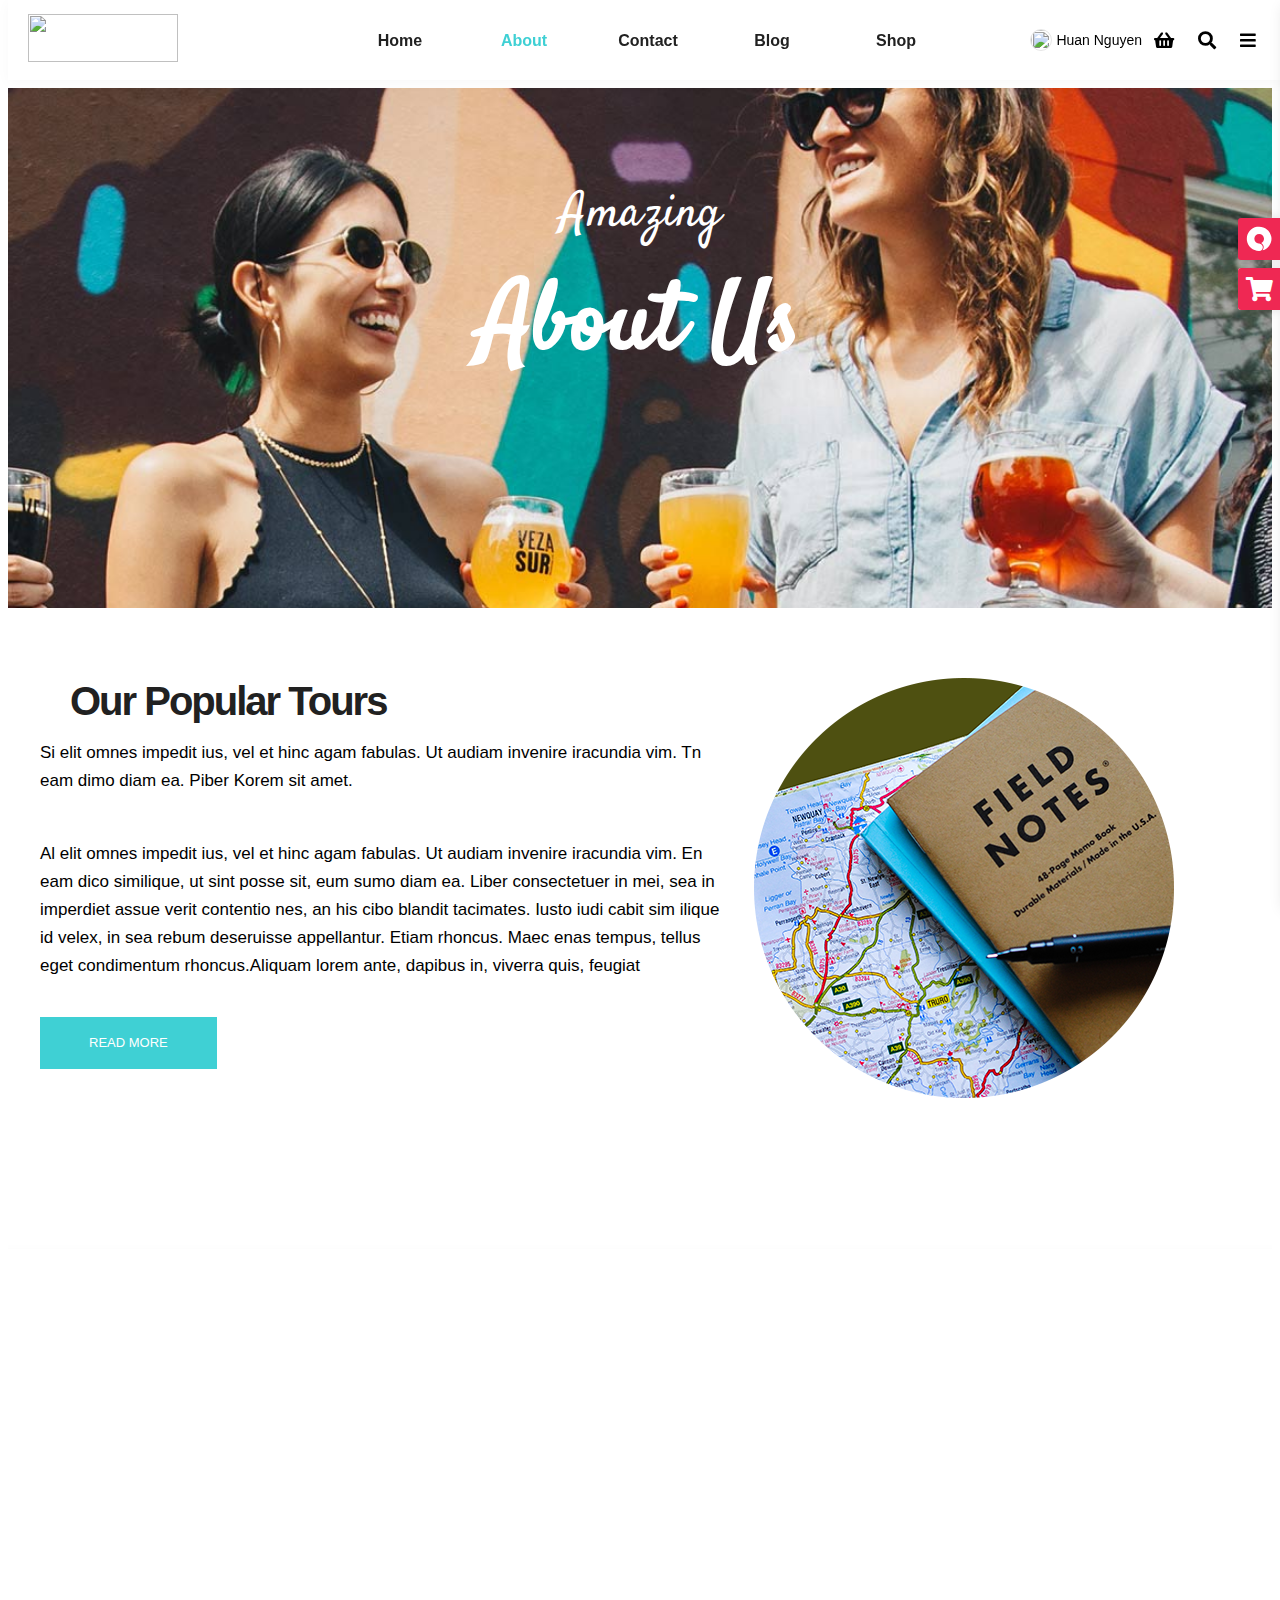
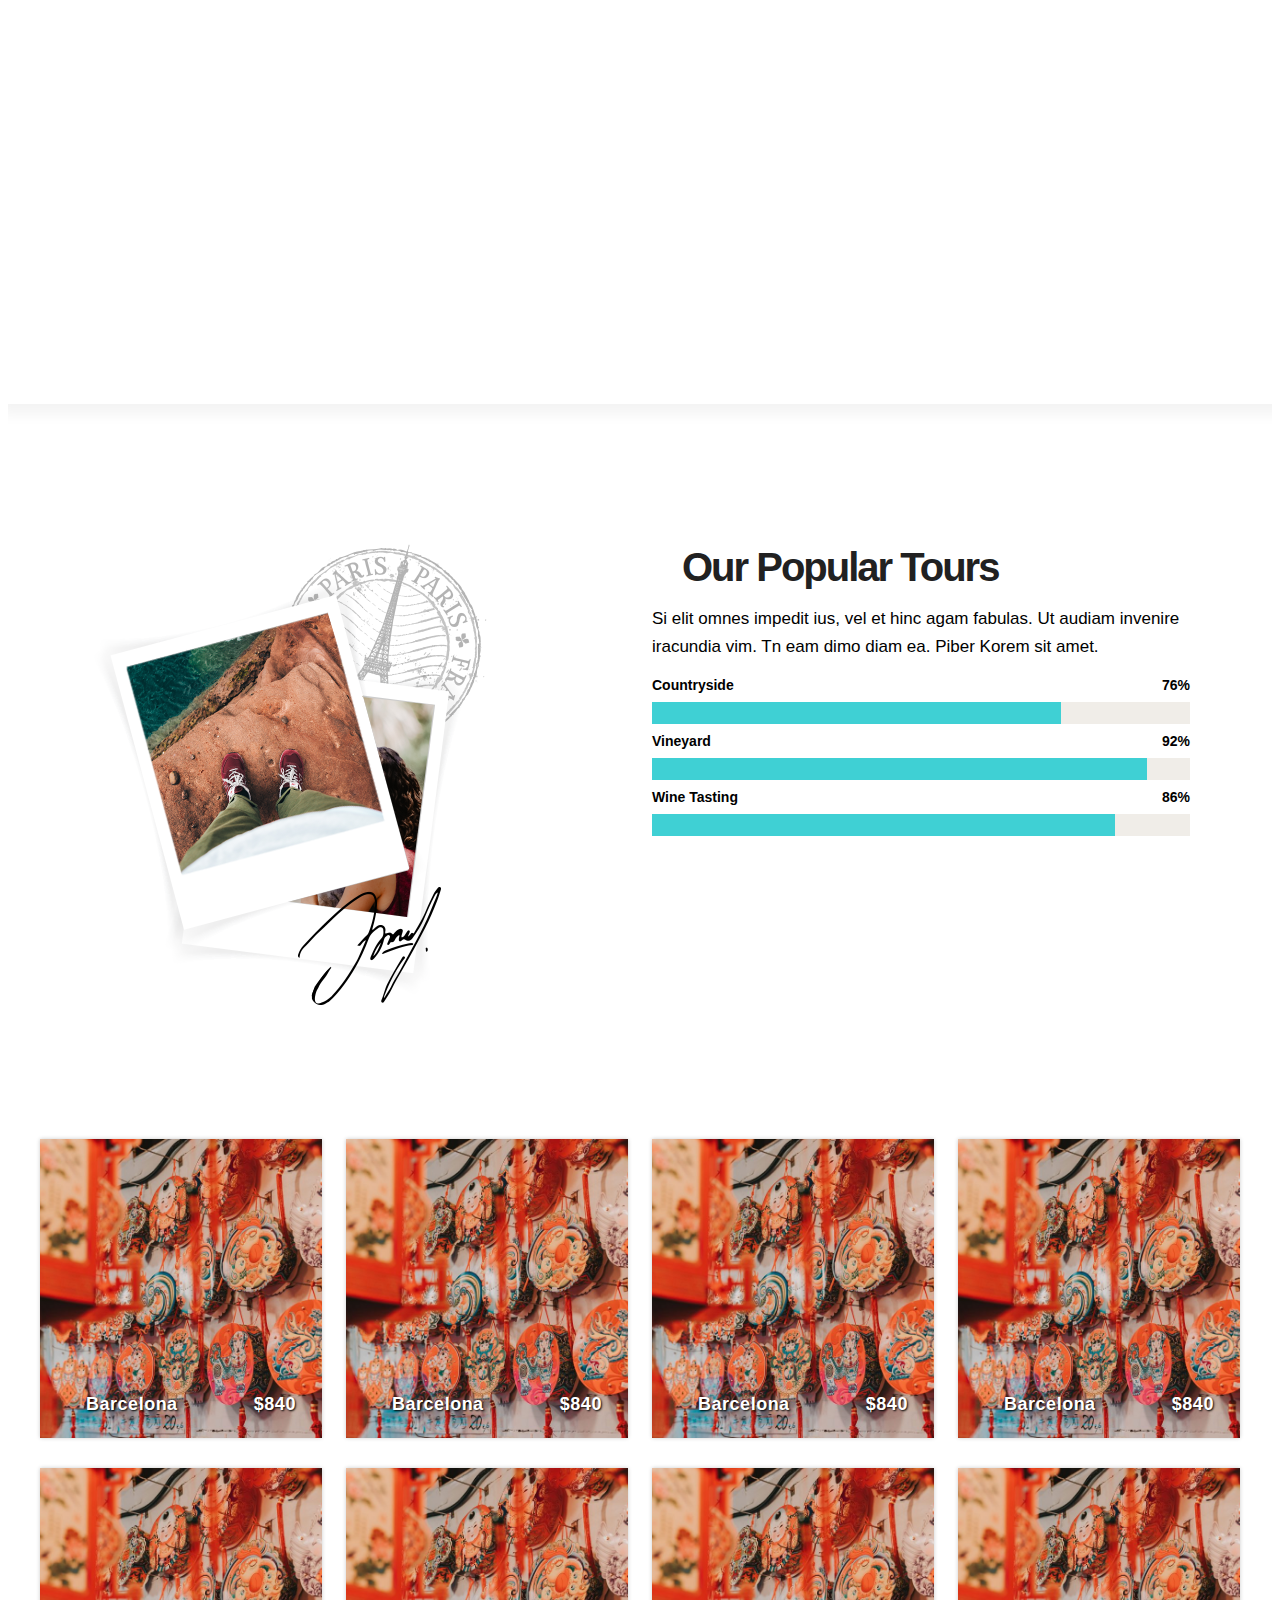
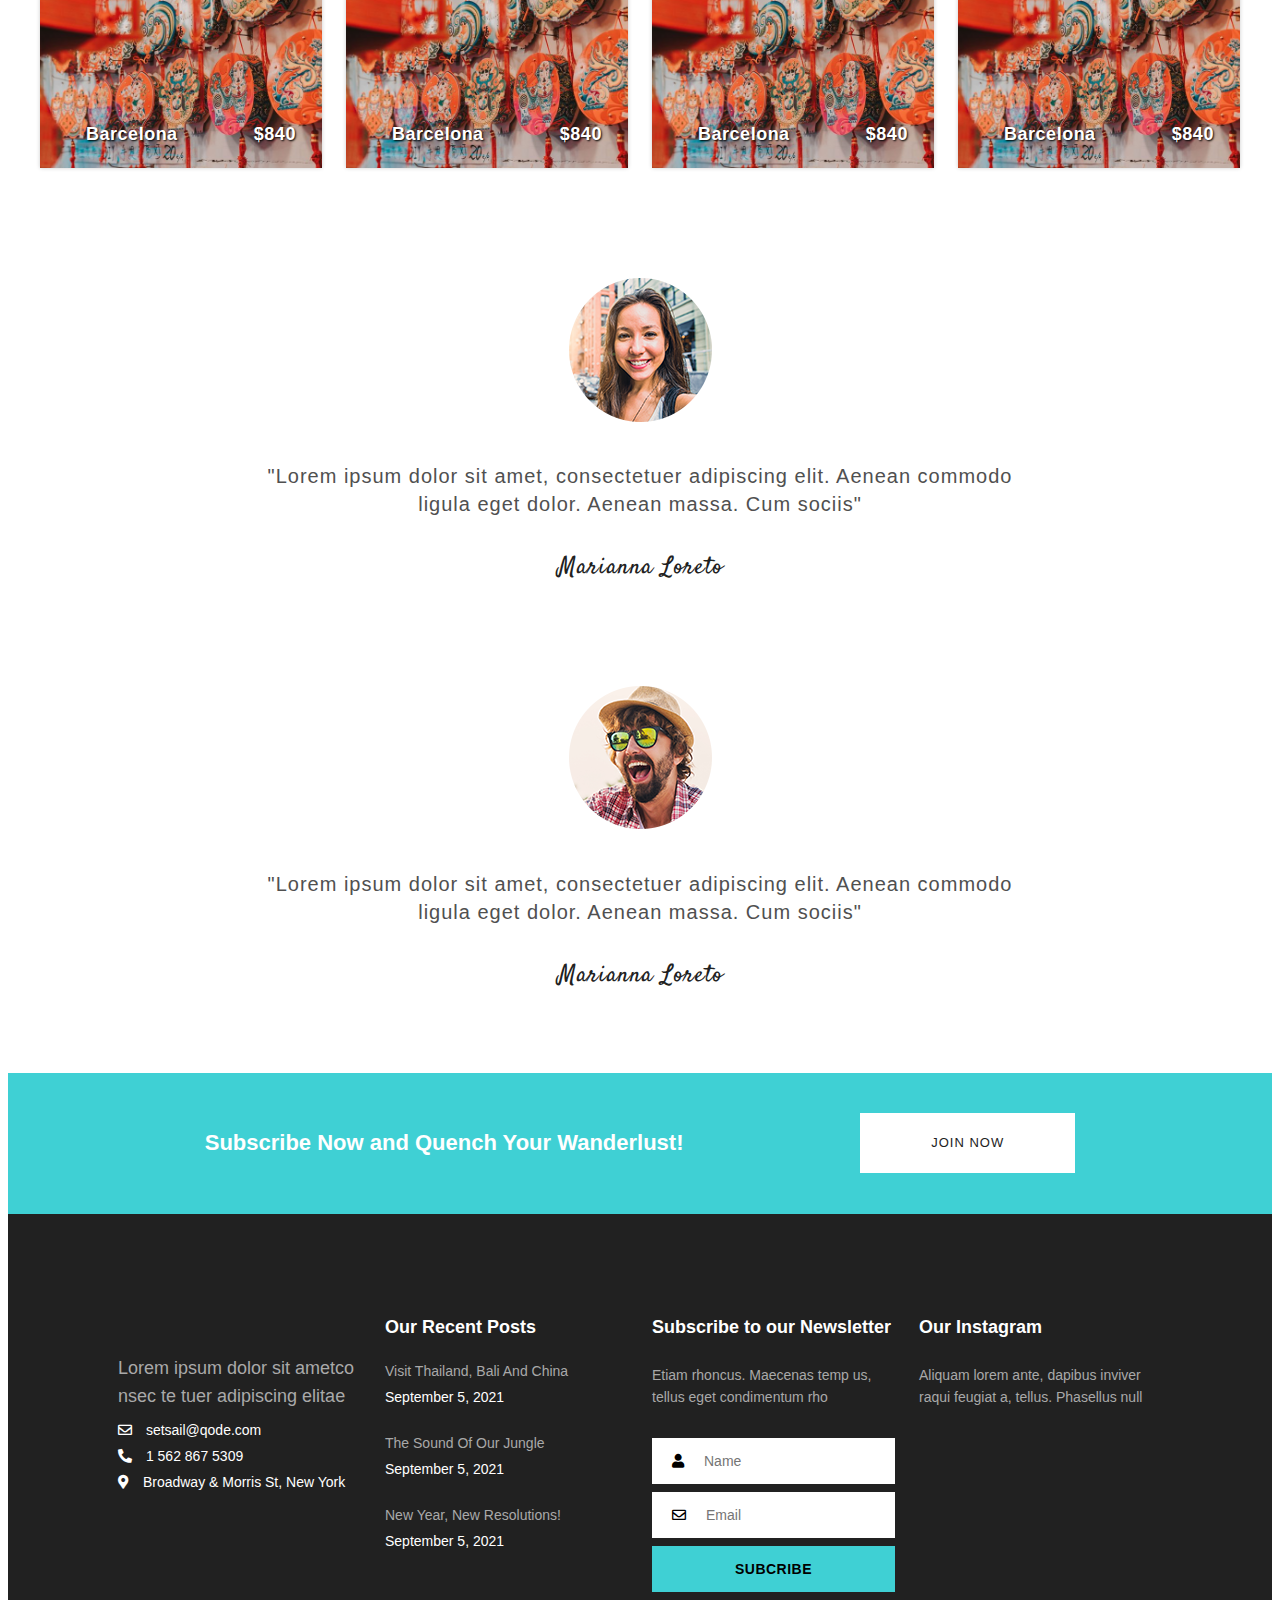
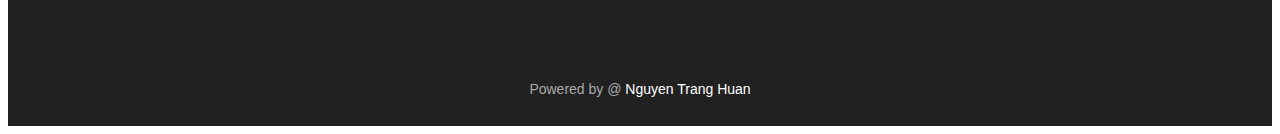
==== about.html @ 26be3aba "winter holiday" ====
<!DOCTYPE html>
<html lang="en">

<head>
    <meta charset="UTF-8">
    <meta http-equiv="X-UA-Compatible" content="IE=edge">
    <!-- <meta name="viewport" content="width=device-width, initial-scale=1.0"> -->
    <link rel="stylesheet" href="https://cdnjs.cloudflare.com/ajax/libs/normalize/8.0.1/normalize.min.css">
    <link rel="stylesheet" href="./assets/css/base.css">
    <link rel="stylesheet" href="./assets/css/main.css">
    <link rel="stylesheet" href="./assets/css/grid.css">
    <link rel="stylesheet" href="./assets/css/about.css">
    <link rel="stylesheet" href="./assets/css/responsive.css">
    <link rel="stylesheet" href="./assets/font/fontawesome-free-5.15.4-web/css/all.min.css">
    <link href="https://fonts.googleapis.com/css2?family=Roboto:wght@300;400;500;700&display=swap" rel="stylesheet">
    <link href="https://fonts.googleapis.com/css2?family=Satisfy&display=swap" rel="stylesheet">
    <link rel="stylesheet" type="text/css" href="//cdn.jsdelivr.net/npm/slick-carousel@1.8.1/slick/slick.css" />
    <meta name="viewport" content="width=device-width,initial-scale=1.0">
    <title>Winter Holidays</title>

</head>

<body>
    <div class="wraper">
        <div class="header">
            <div class="mobile-header-menu hide-on-PC js-mobile-btn">
                <i class="mobile-header-menu-icon fas fa-bars "></i>
            </div>
            <div class="mobile-menu-overlay"></div>
            <div class="header__logo">
                <img src="https://setsail.qodeinteractive.com/wp-content/uploads/2018/09/logo.png" alt=""
                    class="header__logo-img hide-on-mobile-tablet">
                <img src="https://setsail.qodeinteractive.com/wp-content/uploads/2018/09/logo-mobile-img.png" alt=""
                    class="hide-on-PC mobile-header__logo-img">
            </div>
            <div class="header__navbar js-mobile-menu ">
                <ul class="header__navbar-list">
                    <li class="header__navbar-item">
                        <a href="index.html" class="header__navbar-link">
                            <span class="header__navbar-text">Home</span>

                            <span class="hide-on-PC">
                                <i class="nav-mobile-icon  fas fa-angle-right"></i>
                            </span>

                        </a>

                    </li>
                    <li class="header__navbar-item">
                        <a href="about.html" class="header__navbar-link">
                            <span class="header__navbar-text active">About</span>

                            <span class="hide-on-PC">
                                <i class="nav-mobile-icon  fas fa-angle-right"></i>
                            </span>

                        </a>
                    </li>

                    <li class="header__navbar-item">
                        <a href="contact.html" class="header__navbar-link">
                            <span class="header__navbar-text">Contact</span>

                            <span class="hide-on-PC">
                                <i class="nav-mobile-icon  fas fa-angle-right"></i>
                            </span>
                        </a>

                    </li>

                    <li class="header__navbar-item">
                        <a href="blog.html" class="header__navbar-link">
                            <span class="header__navbar-text">Blog</span>

                            <span class="hide-on-PC">
                                <i class="nav-mobile-icon  fas fa-angle-right"></i>
                            </span> </a>

                        <div class="subnav">
                            <ul class="subnav__list">
                                <li class="subnav__item">
                                    <a href="" class="subnav__item-link">
                                        <span class="subnav__item-text">Blog Masonry</span>
                                    </a>
                                </li>
                                <li class="subnav__item">
                                    <a href="" class="subnav__item-link">
                                        <span class="subnav__item-text">Blog Standard</span>
                                    </a>
                                </li>
                                <li class="subnav__item">
                                    <a href="" class="subnav__item-link">
                                        <span class="subnav__item-text">Post Types</span>
                                    </a>
                                </li>
                            </ul>
                        </div>
                    </li>
                    <li class="header__navbar-item">
                        <a href="product.html" class="header__navbar-link">
                            <span class="header__navbar-text">Shop</span>

                            <span class="hide-on-PC">
                                <i class="nav-mobile-icon  fas fa-angle-right"></i>
                            </span> </a>

                        <div class="subnav">
                            <ul class="subnav__list">
                                <li class="subnav__item">
                                    <a href="product.html" class="subnav__item-link">
                                        <span class="subnav__item-text">Product List</span>
                                    </a>
                                </li>
                                <li class="subnav__item">
                                    <a href="" class="subnav__item-link">
                                        <span class="subnav__item-text">Product Single</span>
                                    </a>
                                </li>
                                <li class="subnav__item">
                                    <a href="" class="subnav__item-link">
                                        <span class="subnav__item-text">Shop Layout</span>
                                    </a>
                                </li>
                                <li class="subnav__item">
                                    <a href="" class="subnav__item-link">
                                        <span class="subnav__item-text">Shop Page</span>
                                    </a>
                                </li>
                            </ul>
                        </div>

                    </li>
                </ul>
            </div>
            <div class="header__search hide-on-mobile-tablet">
                <div class="header__search-container">
                    <div class="navbar-list__item navbar__user">
                        <img src="https://yt3.ggpht.com/yti/APfAmoHhbOG5vp6H7urtDmLtQtSZJGLvnCdxXIbcCg=s88-c-k-c0x00ffffff-no-rj-mo"
                            alt="" class="navbar__user-img">
                        <span class="navbar__user-name">Huan Nguyen</span>

                        <ul class="navbar__user-menu">
                            <li class="navbar__user-menu-item">
                                <a href="">Tài khoản của tôi</a>
                            </li>
                            <li class="navbar__user-menu-item">
                                <a href="">Địa chỉ của tôi</a>
                            </li>
                            <li class="navbar__user-menu-item">
                                <a href="">Đơn mua</a>
                            </li>
                            <li class="navbar__user-menu-item navbar__user-menu-item--separate">
                                <a href="login.html">Đăng xuất</a>
                            </li>
                        </ul>
                    </div>

                    <div class="header__search-item">
                        <i class="header__search-icon fas fa-shopping-basket"></i>

                        <div class="header__cart">
                            <p class="header__cart-text">No products in the cart.</p>
                        </div>
                    </div>

                    <div class="header__search-item">
                        <i class="header__search-icon fas fa-search"></i>
                    </div>

                    <div class="header__search-item">
                        <i class="header__search-icon fas fa-bars  js-bar"></i>
                    </div>

                    <div class="menu-overlay"> </div>
                    <div class="menu-modal">
                        <span class="menu-modal-close">
                            <i class="menu-modal-close-icon fas fa-times js-close"></i>
                        </span>
                        <div class="menu-modal-container">
                            <div class="menu-modal-in4">

                                <img src="https://setsail.qodeinteractive.com/wp-content/uploads/2018/09/logo-sidearea.png"
                                    alt="" class="menu-modal-img">
                                <img src="https://setsail.qodeinteractive.com/wp-content/uploads/2018/09/sidearea-img-2.png"
                                    alt="" class="menu-modal-img">
                                <img src="https://setsail.qodeinteractive.com/wp-content/uploads/2018/09/sidearea-img.jpg"
                                    alt="" class="menu-modal-img menu-modal-img-shadow ">

                            </div>
                            <p class="menu-modal-text">Lorem ipsum dolor sit amet, consectetuer adipis cing elit. Aenean
                                commodo ligula eget dolor. Aenean massa. Cum sociis theme natoque
                            </p>
                            <p class="menu-modal-header">Follow Me</p>
                            <div class="menu-modal-social">

                                <a href="" class="menu-modal-link">
                                    <i class="menu-modal-icon fab fa-facebook-f"></i>
                                </a>
                                <a href="" class="menu-modal-link">
                                    <i class="menu-modal-icon fab fa-instagram"></i>
                                </a>
                                <a href="" class="menu-modal-link">
                                    <i class="menu-modal-icon fab fab fa-pinterest-p"></i>
                                </a>
                                <a href="" class="menu-modal-link">
                                    <i class="menu-modal-icon fab fa-twitter"></i>
                                </a>
                            </div>
                        </div>
                    </div>
                </div>
            </div>


            <div class="mobile-header-menu hide-on-PC">
                <i class="mobile-header-menu-icon far fa-user-circle"></i>
            </div>
        </div>

        <div class="body">
            <div class="grid">
                <!-- MAIN SLIDE -->
                <div class="slider">
                    <div class="row">
                        <div class=" col l-12 m-12 c-12 ">
                            <div style="background-image: url('./assets/images/about/about-us-title-img-1.jpg');"
                                class="slide-image">
                                <div class="main-text">
                                    Amazing <br />
                                    <h1>About Us</h1>
                                </div>
                            </div>
                        </div>
                    </div>
                </div>

                <div class="introduce p-t-50">
                    <div class="grid wide">
                        <div class="row">
                            <div class="col l-7 m-12 c-12">
                                <div class="about-left-content">
                                    <h2>Our Popular Tours</h2>
                                    <p>Si elit omnes impedit ius, vel et hinc agam fabulas. Ut audiam invenire iracundia
                                        vim. Tn eam dimo diam ea. Piber Korem sit amet.</p>
                                    <div style="height: 13px;"></div>
                                    <p>Al elit omnes impedit ius, vel et hinc agam fabulas. Ut audiam invenire iracundia
                                        vim. En eam dico similique, ut sint posse sit, eum sumo diam ea. Liber
                                        consectetuer in mei, sea in imperdiet assue verit contentio nes, an his cibo
                                        blandit tacimates. Iusto iudi cabit sim ilique id velex, in sea rebum deseruisse
                                        appellantur. Etiam rhoncus. Maec enas tempus, tellus eget condimentum
                                        rhoncus.Aliquam lorem ante, dapibus in, viverra quis, feugiat
                                    </p>
                                    <a href="#" class="about-left-content-link">
                                        Read more
                                    </a>
                                </div>
                            </div>
                            <div class="col l-5 m-12 c-12">
                                <div class="about-image-wrap">
                                    <img src="./assets/images/about/about-us-img-1.png" alt="" class="about-image">
                                </div>
                            </div>
                        </div>
                    </div>
                </div>

                <div class="sport m-t-20">
                    <div class="content__section">
                        <div class="grid">
                            <div class="row">
                                <div class="content__sport l-12 m-12 c-12">
                                    <div class="video-container"><iframe width="560" height="315"
                                            src="https://www.youtube.com/embed/z9Ul9ccDOqE" frameborder="0"
                                            allowfullscreen></iframe> </iframe>
                                    </div>
                                </div>
                            </div>

                        </div>
                    </div>
                </div>

                <div class="introduce p-t-50">
                    <div class="grid wide">
                        <div class="row p-x-50">
                            <div class="col l-6 m-12 c-12">
                                <img src="./assets/images/about/about-us-img-2.png" alt="" class="about-image">
                            </div>
                            <div class="col l-6 m-12 c-12">
                                <div class="about-left-content">
                                    <h2>Our Popular Tours</h2>
                                    <p>Si elit omnes impedit ius, vel et hinc agam fabulas. Ut audiam invenire iracundia
                                        vim. Tn eam dimo diam ea. Piber Korem sit amet.</p>
                                    <div class="progress-bar">
                                        <h6>
                                            <span>Countryside</span>
                                            <span>76%</span>
                                        </h6>
                                        <div class="content-holder">
                                            <div class="datapercent" style="width: 76%;"></div>
                                        </div>
                                    </div>
                                    <div class="progress-bar">
                                        <h6>
                                            <span>Vineyard</span>
                                            <span>92%</span>
                                        </h6>
                                        <div class="content-holder">
                                            <div class="datapercent" style="width: 92%;"></div>
                                        </div>
                                    </div>
                                    <div class="progress-bar">
                                        <h6>
                                            <span>Wine Tasting</span>
                                            <span>86%</span>
                                        </h6>
                                        <div class="content-holder">
                                            <div class="datapercent" style="width: 86%;"></div>
                                        </div>
                                    </div>
                                </div>
                            </div>

                        </div>
                    </div>
                </div>

                <div class="holiday ">
                    <div class="content__section">
                        <div class="grid wide">
                            <div class="row xl-gutter">
                                <div class="col l-3 m-6 c-12">
                                    <a href="#" class="tour-item">
                                        <div class="tour-image">
                                            <div class="tour-content">
                                                <h4>Barcelona</h4>
                                                <span>$840</span>
                                            </div>
                                        </div>
                                    </a>
                                </div>
                                <div class="col l-3 m-6 c-12">
                                    <a href="#" class="tour-item">
                                        <div class="tour-image">
                                            <div class="tour-content">
                                                <h4>Barcelona</h4>
                                                <span>$840</span>
                                            </div>
                                        </div>
                                    </a>
                                </div>
                                <div class="col l-3 m-6 c-12">
                                    <a href="#" class="tour-item">
                                        <div class="tour-image">
                                            <div class="tour-content">
                                                <h4>Barcelona</h4>
                                                <span>$840</span>
                                            </div>
                                        </div>
                                    </a>
                                </div>
                                <div class="col l-3 m-6 c-12">
                                    <a href="#" class="tour-item">
                                        <div class="tour-image">
                                            <div class="tour-content">
                                                <h4>Barcelona</h4>
                                                <span>$840</span>
                                            </div>
                                        </div>
                                    </a>
                                </div>
                                <div class="col l-3 m-6 c-12">
                                    <a href="#" class="tour-item">
                                        <div class="tour-image">
                                            <div class="tour-content">
                                                <h4>Barcelona</h4>
                                                <span>$840</span>
                                            </div>
                                        </div>
                                    </a>
                                </div>
                                <div class="col l-3 m-6 c-12">
                                    <a href="#" class="tour-item">
                                        <div class="tour-image">
                                            <div class="tour-content">
                                                <h4>Barcelona</h4>
                                                <span>$840</span>
                                            </div>
                                        </div>
                                    </a>
                                </div>
                                <div class="col l-3 m-6 c-12">
                                    <a href="#" class="tour-item">
                                        <div class="tour-image">
                                            <div class="tour-content">
                                                <h4>Barcelona</h4>
                                                <span>$840</span>
                                            </div>
                                        </div>
                                    </a>
                                </div>
                                <div class="col l-3 m-6 c-12">
                                    <a href="#" class="tour-item">
                                        <div class="tour-image">
                                            <div class="tour-content">
                                                <h4>Barcelona</h4>
                                                <span>$840</span>
                                            </div>
                                        </div>
                                    </a>
                                </div>
                            </div>
                        </div>

                    </div>
                </div>

                <div class="comment">
                    <div class="grid wide">
                        <div class="row">
                            <div class="col l-12 m-12 c-12">
                                <div class="slider-list">
                                    <div class="slider-item">
                                        <img src="./assets/images/about/h1-testimonial-1.png" alt=""
                                            class="image-comment">
                                        <span>"Lorem ipsum dolor sit amet, consectetuer adipiscing elit. Aenean commodo
                                            ligula eget dolor. Aenean massa. Cum sociis"
                                        </span>
                                        <br />
                                        <span class="author">Marianna Loreto</span>
                                    </div>
                                    <div class="slider-item">
                                        <img src="./assets/images/about/h1-testimonials-2.png" alt=""
                                            class="image-comment">
                                        <span>"Lorem ipsum dolor sit amet, consectetuer adipiscing elit. Aenean commodo
                                            ligula eget dolor. Aenean massa. Cum sociis"
                                        </span>
                                        <br />
                                        <span class="author">Marianna Loreto</span>
                                    </div>
                                </div>
                            </div>
                        </div>
                    </div>
                </div>

                <div class="subscribe">
                    <div class="grid">
                        <div class="row">
                            <div class="col l-12 m-12 c-12">
                                <div class="subscribe-wrap">
                                    <h4 class="subscribe-text">Subscribe Now and Quench Your Wanderlust!</h4>
                                    <a href="#" class="subscribe-join-link">Join Now</a>
                                </div>
                            </div>
                        </div>
                    </div>
                </div>
            </div>
        </div>

        <div class="footer">
            <div class="grid">
                <div class="footer__container">
                    <div class="row">
                        <div class="col l-3 m-6 footer-item">
                            <div class="footer__logo">
                                <img src="https://setsail.qodeinteractive.com/wp-content/uploads/2018/09/logo-footer.png"
                                    alt="" class="footer__logo-img">
                            </div>
                            <div class="footer__description">
                                Lorem ipsum dolor sit ametco nsec te tuer adipiscing elitae
                            </div>
                            <a href="mailto:setsail@qode.com" class="footer__link">
                                <i class="footer-icon far fa-envelope"></i>
                                setsail@qode.com
                            </a>
                            <a href="tel:1%20562%20867%205309" class="footer__link">
                                <i class="footer-icon fas fa-phone-alt"></i>
                                1 562 867 5309
                            </a>
                            <a href="https://www.google.rs/maps/place/Charging+Bull/@40.7055242,-74.0133806,20z/data=!4m5!3m4!1s0x0:0xc7db393ae1eff521!8m2!3d40.7055537!4d-74.0134436"
                                class="footer__link">
                                <i class="footer-icon fas fa-map-marker-alt"></i>
                                Broadway & Morris St, New York
                            </a>
                        </div>
                        <div class="col l-3 m-6 footer-item">
                            <div class="footer__heading">Our Recent Posts</div>
                            <ul class="footer__place-list">
                                <li class="footer__place-item">
                                    <a href="" class="footer__place-item-link-name">Visit Thailand, Bali And China</a>
                                    <a href="" class="footer__place-item-link-day">September 5, 2021</a>
                                </li>
                                <li class="footer__place-item">
                                    <a href="" class="footer__place-item-link-name">The Sound Of Our Jungle</a>
                                    <a href="" class="footer__place-item-link-day">September 5, 2021</a>
                                </li>
                                <li class="footer__place-item">
                                    <a href="" class="footer__place-item-link-name">New Year, New Resolutions!</a>
                                    <a href="" class="footer__place-item-link-day">September 5, 2021</a>
                                </li>
                            </ul>
                        </div>
                        <div class="col l-3 m-6 footer-item">
                            <div class="footer__heading">Subscribe to our Newsletter</div>
                            <span class="footer__subheading">Etiam rhoncus. Maecenas temp us, tellus eget condimentum
                                rho</span>
                            <div class="footer__contact">
                                <form action="">
                                    <div class="footer__contact-wrap">
                                        <i class="footer-icon fas fa-user"></i>
                                        <input class="footer__contact-input" type="text" required placeholder="Name">
                                    </div>
                                    <div class="footer__contact-wrap">
                                        <i class="footer-icon far fa-envelope"></i>
                                        <input class="footer__contact-input" type="email" required placeholder="Email">
                                    </div>

                                    <input class="footer__contact-subcrice" type="submit" value="Subcribe">
                                </form>

                            </div>
                        </div>
                        <div class="col l-3 m-6 footer-item">
                            <div class="footer__heading">Our Instagram</div>
                            <span class="footer__subheading">Aliquam lorem ante, dapibus inviver raqui feugiat a,
                                tellus. Phasellus null</span>
                        </div>
                    </div>
                </div>

                <div class="footer__bottom">
                    Powered by @ <a href="#" class="footer__bottom-link">Nguyen Trang Huan</a>
                </div>
            </div>
        </div>

        <div class="cart__icon hide-on-mobile-tablet">
            <a href="checkout.html">
                <i class=" fas fa-shopping-cart"></i>
            </a>
        </div>
        <div class="cart__icon-logo hide-on-mobile-tablet">
            <a href="#" class="cart__icon-link">
                <svg x="0px" y="0px" viewBox="0 0 87 87" style="fill: #fff;height: 26px;">
                    <path d="M55.4,81.5c6.1-11.1,5.2-16.1-4.3-24.3c6.1-3.5,9.5-8.5,9.1-15.7c-0.5-8.2-7.7-14.7-16.3-14.6
                        c-8.5,0.1-15.6,6.7-15.9,15c-0.3,8.5,5.9,15.8,14.3,16.6c1.4,0.1,2.8,0.2,4.2,0.5c5.9,1.2,10.2,6.7,9.8,12.6
                        c-0.4,6.4-5.5,11.4-11.8,11.7C24.9,84.2,5.9,68.5,3.2,49.3C-0.1,26.9,14.4,6.8,36.4,2.8c22.3-4,43.4,10,48.1,32
                        c4.3,20-8.6,41.2-28.4,46.7C55.9,81.5,55.6,81.5,55.4,81.5z"></path>
                </svg>
            </a>
        </div>
    </div>
    <script src="https://cdnjs.cloudflare.com/ajax/libs/jquery/3.5.1/jquery.min.js"></script>
    <script src="./assets/thuvien/counter/jquery.waypoints.min.js"></script>
    <script src="./assets/thuvien/counter/counterup.js"></script>
    <!-- <script src="./assets/thuvien/main.js"></script> -->
    <script type="text/javascript" src="//cdn.jsdelivr.net/npm/slick-carousel@1.8.1/slick/slick.min.js"></script>
    <script>
        $(document).ready(function () {
            $('.slider-list').slick({
                autoplay: true,
                autoplaySpeed: 1500,
                arrows: true,
                prevArrow: '<button type="button" class="slick-prev"></button>',
                nextArrow: '<button type="button" class="slick-next"></button>',
                centerMode: true,
                draggable: true,
                slidesToShow: 1,
                slidesToScroll: 1
            });
        });
    </script>
</body>

</html>
---- assets/css/base.css ----
* {
    box-sizing: border-box;
}

html {
    font-size      : 62.5%;
    line-height    : 1.4rem;
    font-family    : 'Poppins', sans-serif;
    box-sizing     : border-box;
    scroll-behavior: smooth;
}

:root {
    --primary-color  : #3fd0d4;
    --header-text    : #212121;
    --subheader-text : #505050;
    --mess-color     : #ef2853;
    --footer-color   : #a9a9a9;
    --star-gold-color: #ffce3d;
    --text-color     : #212121;
    --white-color    : #fff;
}

.active {
    color: var(--primary-color);
}

/* Pagination */
.pagination {
    display        : flex;
    justify-content: center;
    align-items    : center;
    list-style     : none;
}

.pagination-item {
    margin: 0 15px;
}

.pagination-item--active .pagination-item-link {
    color           : var(--white-color);
    background-color: var(--primary-color);
}

.pagination-item--active .pagination-item-link:hover {
    background-color: #e00622;
}

.pagination-item-link {
    --height       : 30px;
    display        : block;
    text-decoration: none;
    font-size      : 2rem;
    font-weight    : 300;
    color          : #939393;
    min-width      : 40px;
    height         : var(--height);
    text-align     : center;
    line-height    : var(--height);
    border-radius  : 2px;
}

/* Button style */
.btn {
    min-width      : 124px;
    height         : 34px;
    text-decoration: none;
    border         : none;
    border-radius  : 2px;
    font-size      : 1.5rem;
    padding        : 0 12px;
    outline        : none;
    cursor         : pointer;
    color          : var(--text-color);
    display        : inline-flex;
    justify-content: center;
    align-items    : center;
    line-height    : 1.6rem;
}

.btn.btn--normal:hover {
    background-color: rgba(0, 0, 0, 0.05);
}

.btn.btn--size-s {
    height   : 32px;
    font-size: 1.2rem;
}

.btn.btn--primary {
    color           : var(--white-color);
    background-color: var(--primary-color);
}

.btn.btn--white {
    color           : var(--text-color);
    background-color: var(--white-color);
}

.btn.btn--disabled {
    cursor          : default;
    color           : #949494;
    background-color: #c3c3c3;
}

/* Selection */
.select-input {
    position        : relative;
    min-width       : 200px;
    height          : 34px;
    padding         : 0 12px;
    background-color: var(--white-color);
    border-radius   : 2px;
    display         : flex;
    align-items     : center;
    justify-content : space-between;
}

.select-input__label {
    font-size: 1.4rem;
}

.select-input__icon {
    font-size: 1.4rem;
    color    : #4a4a4a;
    position : relative;
    top      : 1px;
}

.select-input__list {
    position        : absolute;
    left            : 0;
    right           : 0;
    top             : 25px;
    border-radius   : 2px;
    background-color: var(--white-color);
    padding         : 8px 16px;
    list-style-type : none;
    display         : none;
    animation       : fadeIn ease-in 0.2s;
    z-index         : 1;
}

.select-input__list::before {
    content : "";
    display : block;
    position: absolute;
    top     : -4px;
    right   : 0;
    width   : 100%;
    height  : 8px;
}

.select-input__link {
    font-size      : 1.4rem;
    color          : var(--text-color);
    text-decoration: none;
    display        : block;
    padding        : 4px 0;
}

.select-input__link:hover {
    color: var(--primary-color);
}

.select-input:hover .select-input__list {
    display: block;
}
---- assets/css/main.css ----
.wraper {
    width     : 100%;
    display   : block;
    padding   : 0;
    overflow-x: hidden;
}

.header {
    display         : flex;
    align-items     : center;
    border-bottom   : 1px solid transparent;
    box-shadow      : 0 3px 13px 0 rgb(0 0 0 / 3%);
    padding         : 0 20px;
    background-color: #fff;
    position        : fixed;
    top             : 0;
    width           : 100%;
    height          : 80px;
    z-index         : 2;
}

.header__logo {
    flex: 1;
}

.header__logo-img {
    width : 150px;
    height: 48px;
}

.header__navbar {
    flex: 2;
}

.header__navbar-list {
    display        : flex;
    align-items    : center;
    justify-content: space-between;
    list-style     : none;
    padding-left   : 0;
    margin         : 0;
    height         : 100%;


}

.header__navbar-item {
    position  : relative;
    width     : 100%;
    height    : 100%;
    text-align: center;
    flex      : 1;
    margin    : auto;
}

.header__navbar-link {
    text-decoration: none;
    font-size      : 1.6rem;
    color          : var(--header-text);
    font-weight    : 600;
    position       : relative;
    transition     : color .2s ease-out;
    padding        : 20px 30px;
    display        : inline-block;
}

.header__navbar-text {
    position: relative;
}

.header__navbar-text::after {
    content           : "";
    position          : absolute;
    background-color  : currentColor;
    width             : 0;
    height            : 2px;
    left              : 0;
    bottom            : -2px;
    -webkit-transition: width .2s ease-out, background-color .2s ease-out;
    transition        : width .2s ease-out, background-color .2s ease-out;
}

.header__navbar-link:hover {
    color     : var(--primary-color);
    transition: color .1s linear;
}

.header__navbar-link:hover .header__navbar-text::after {
    background-color: currentColor;
    width           : 100%;
}

.subnav {
    display         : none;
    position        : absolute;
    top             : calc(100%);
    background-color: #fff;
    box-shadow      : 0 3px 13px 0 rgb(0 0 0 / 3%);
    animation       : drop-down linear forwards .4s;
    transform-origin: top center;
    z-index         : 1;
}

.header__navbar-item:hover .subnav {
    display: block;
}

@keyframes drop-down {
    from {
        opacity  : 0;
        transform: scaleY(0);
    }

    to {
        opacity  : 1;
        transform: scaleY(1);
    }
}

.subnav__list {
    padding-left: 0;
}

.subnav__item {
    width      : 258px;
    list-style : none;
    text-align : left;
    line-height: 3;

}

.subnav__item-link {
    text-decoration: none;
    font-size      : 1.4rem;
    font-weight    : 500;
    color          : var(--header-text);
    padding        : 2px 30px;
    display        : block;
    position       : relative;
}

.subnav__item-text {
    position: relative;
}

.subnav__item-link:hover {
    color: var(--primary-color);
}

.subnav__item-text::after {
    content           : "";
    position          : absolute;
    background-color  : currentColor;
    width             : 0;
    height            : 2px;
    left              : 0;
    bottom            : -2px;
    -webkit-transition: width .3s ease-out, background-color .2s ease-out;
    transition        : width .3s ease-out, background-color .2s ease-out;
}

.subnav__item-link:hover .subnav__item-text::after {
    background-color: currentColor;
    width           : 100%;
}

.header__search {
    flex  : 1;
    height: 100%;
}

.header__search-container {
    display        : flex;
    justify-content: flex-end;
    align-items    : center;
    height         : 100%;
}

.header__search-item {
    position: relative;
    padding : 0 12px;
    cursor  : pointer;
}

.header__search-icon {
    padding    : 32px 0;
    font-size  : 1.8rem;
    line-height: 1.8rem;
}

.header__search-icon:hover {
    color     : var(--primary-color);
    transition: color linear 0.2s;
}

.header__cart {
    position        : absolute;
    right           : 0;
    top             : calc(100%);
    width           : 280px;
    height          : 70px;
    background-color: #fff;
    box-shadow      : 0 1px 2px #ccc;
    align-items     : center;
    display         : none;
    z-index         : 1;
}

.header__cart-text {
    font-size  : 1.4rem;
    color      : var(--subheader-text);
    font-weight: 450;
    margin     : 20px;
}

.header__search-item:hover>.header__cart {
    display: flex;
}

.menu-overlay {
    position           : fixed;
    /* background-color: rgba(0,0,0,0.3); */
    top                : 0;
    left               : 0;
    bottom             : 0;
    right              : 0;
    display            : none;
    z-index            : 1;
}

.menu-modal {
    position        : fixed;
    top             : 0;
    right           : 0;
    bottom          : 0;
    width           : 460px;
    background-color: #fff;
    overflow-x      : scroll;
    box-shadow      : 5px 8px 13.92px 2.08px rgb(0 0 0 / 10%);
    transform       : translateX(100%);
    /* /* display   : none; */
    transition      : transform ease-in-out 0.4s;
    z-index         : 1;
}

.menu-modal-close {
    float : right;
    margin: 10px 15px;

}

.menu-modal-close-icon {
    padding  : 10px;
    font-size: 2.2rem;
    cursor   : pointer;
}

.menu-modal-close-icon:hover {
    color     : var(--primary-color);
    transition: .2s;
}

.menu-modal-container {
    margin-top: 30px;
    padding   : 40px 50px;
}

.menu-modal-in4 {
    text-align: center;
}

.menu-modal-img {
    margin: 10px 0;
}

.menu-modal-img-shadow {
    width     : 100%;
    margin    : 20px 0;
    box-shadow: 2px 5px 9px 5px rgb(235, 232, 232);
}

.menu-modal-text {
    font-size  : 1.4rem;
    text-align : center;
    line-height: 1.6;
    color      : var(--subheader-text);
}

.menu-modal-header {
    margin-top : 30px;
    font-size  : 1.8rem;
    font-weight: 600;
    text-align : center;
}

.menu-modal-social {
    display        : flex;
    justify-content: center;
}

.menu-modal-link {
    text-decoration : none;
    width           : 48px;
    height          : 48px;
    display         : block;
    background-color: var(--primary-color);
    border-radius   : 100%;
    margin          : 0 6px;
    display         : flex;
    align-items     : center;
    justify-content : center;
    transition      : .4s;
}

.menu-modal-icon {
    font-size: 1.6rem;
    color    : #fff;
}

.menu-modal-link:hover {
    color           : #fff;
    background-color: #3abdc1;
}

.body {
    margin-top: 80px;
}

/* MAiN SLIDE */

.slider {
    overflow: hidden;

}

.mySlides {
    display        : none;
    position       : relative;
    align-items    : center;
    justify-content: center;
}

.mySlides-img {
    width          : 100%;
    height         : 420px;
    object-fit     : cover;
    object-position: 15% 25%;
    animation      : zoom linear 6s;
}

/* Caption text */
.main-text {
    color      : #fff;
    font-family: Satisfy, cursive;
    font-size  : 4.8rem;
    line-height: 4.8rem;
    font-weight: 500;
    padding    : 8px 12px;
    position   : absolute;
    top        : 18%;
    width      : 100%;
    text-align : center;
    animation  : text-slider-up ease-in .5s;
}

.text {
    color      : #fff;
    font-size  : 12rem;
    line-height: 12rem;
    font-weight: 600;
    padding    : 8px 12px;
    position   : absolute;
    top        : 32%;
    width      : 100%;
    text-align : center;
    animation  : text-slider-up ease-in .6s;

}

.sub-text {
    color      : #fff;
    font-size  : 2rem;
    font-weight: 400;
    padding    : 8px 12px;
    position   : absolute;
    top        : 64%;
    width      : 60%;
    line-height: 1.6;
    text-align : center;
    animation  : text-slider-up ease-in .7s;

}


/* Fading animation */
.fade {
    -webkit-animation-name    : fade;
    -webkit-animation-duration: .9s;
    animation-name            : fade;
    animation-duration        : .9s;
}

@-webkit-keyframes fade {
    from {
        opacity: .4;
    }

    to {
        opacity: 1;
    }
}

@keyframes fade {
    from {
        opacity: .4
    }

    to {
        opacity: 1
    }
}

@keyframes zoom {
    from {
        transform: scale(1);
    }

    to {
        transform: scale(1.1);
    }
}

@keyframes text-slider-up {
    from {
        opacity  : 0;
        transform: translateY(80px);
    }

    to {
        opacity  : 1;
        transform: translateY(0);
    }
}


/* INTRODUCE */
.introduce {
    margin-top: 20px;
}

.introduce__container {
    box-shadow   : 5px 8px 13.92px 2.08px rgb(0 0 0 / 5%);
    border-radius: 5px;
}

.introduce__place {
    position: relative;
    overflow: hidden;
}

.introduce__place-img {
    width     : 100%;
    object-fit: cover;
    transition: ease-in-out 0.6s;

}

.introduce__place-img:hover {
    transform: scale(1.08);
}


.introduce__place-in4-item {
    margin   : 0 10px;
    font-size: 1.4rem;
}

.introduce__place-in4-icon {
    margin      : 4px 10px;
    font-size   : 1.2rem;
    font-weight : 300;
    margin-right: 4px;
}

.introduce__place-in4 {
    width           : 100%;
    height          : 40px;
    line-height     : 40px;
    background-color: var(--primary-color);
    color           : #fff;
    display         : flex;
    margin-top      : -3px;
}

.introduce__content {
    position: relative;
    padding : 30px 25px;
}


.introduce__content-heading {
    font-size      : 2.2rem;
    font-weight    : 700;
    color          : var(--header-text);
    text-decoration: none;
}

.introduce__content-heading:hover {
    color     : var(--primary-color);
    transition: 0.3s;
}

.introduce__content-subheading {
    margin-top : 16px;
    font-size  : 1.6rem;
    color      : var(--subheader-text);
    text-align : start;
    line-height: 1.6;
}

.introduce__content-prize {
    display    : flex;
    align-items: center;
    margin-top : 20px;
    font-size  : 1.4rem;
    font-weight: 600;
}

.introduce__content-prize-rate {
    margin-left: 30px;
    display    : flex;
}

.introduce__content-prize-rate-icon {
    font-size  : 1.2rem;
    padding-top: -2px;
    line-height: 1.2rem;
}

.introduce__content-prize-rate-point {
    margin-left: 10px;
}

.introduce__content-prize-rate-des {
    margin-left: 10px;
}

/* CONTENT */
.content__section {
    text-align: center;
    margin    : 100px 0 50px;

}

.content-common {
    display        : flex;
    flex-direction : column;
    justify-content: center;
    align-items    : center;
    text-align     : center;
    margin-bottom  : 60px;
}

.content__tophead {
    display    : block;
    font-family: Satisfy, cursive;
    font-size  : 33px;
    line-height: 1.8em;
    color      : #3fd0d4;
}

.content__heading {
    font-size  : 6.5rem;
    line-height: 6.5rem;
    margin     : 0;
}

.content__description {
    font-size  : 1.7rem;
    line-height: 1.6;

}

.content__sport {
    text-align: center;
}

.video-container {
    position      : relative;
    padding-bottom: 56.25%;
    padding-top   : 30px;
    margin        : 40px 0;
    height        : 0;
    overflow      : hidden;
    box-shadow    : 5px 8px 13.92px 2.08px rgb(0 0 0 / 5%);
}

.video-container iframe,
.video-container object,
.video-container embed {
    position: absolute;
    top     : 0;
    left    : 0;
    width   : 100%;
    height  : 100%;
}


.content__view {
    width           : 220px;
    height          : 60px;
    display         : block;
    text-decoration : none;
    background-color: var(--primary-color);
    text-align      : center;
    font-size       : 1.6rem;
    color           : #fff;
    font-weight     : 600;
    line-height     : 60px;
    margin          : 30px auto 0;
    border-radius   : 5px;
}

.content__view:hover {
    background-color: #23a9af;
    transition      : 0.4s;
}

.review {
    width            : 100%;
    height           : 646px;
    background-image : url('https://setsail.qodeinteractive.com/wp-content/uploads/2018/09/skiing-parallax-1.jpg');
    background-size  : cover;
    background-repeat: no-repeat;
    position         : relative;
}

.content__review-text {
    position: absolute;
    top     : 90px;
    left    : 0;
    right   : 0;
    color   : #fff;
}


/* Review Slider  */
.slider__review__container {
    position: absolute;
    width   : 100%;
    bottom  : 80px;
    height  : 300px;
    overflow: hidden;
}

.slide__review-list {
    width          : 100%;
    display        : flex;
    justify-content: center;
    gap            : 0 20px;
    padding        : 0px;
    margin-left    : -15px;
    margin-right   : -15px;
}

.slide__review-list input {
    display: none;
}

.slide__review-item {
    list-style        : none;
    padding           : 0px 15px;
    transition        : 2s ease-in-out;
    -webkit-transition: 2s ease-in-out;
}

.slide__review-item-wrap {
    width           : 507px;
    height          : 230px;
    padding         : 40px 42px;
    border-radius   : 5px;
    background-color: #fff;
    box-shadow      : 0px 5px 10px rgb(0 0 0 / 10%);
    display         : flex;
    align-items     : center;
}

.slide__review-item-img {
    padding-right: 15px;
}

.slide__review-item-details {
    padding-right: 30px;
}

.slide__review-item-details-name {
    display           : block;
    margin            : 0px 0px 10px 0px;
    font-size         : 2.2rem;
    color             : var(--black-color--);
    text-decoration   : none;
    font-weight       : 500;
    line-height       : 2.8rem;
    letter-spacing    : -0.1rem;
    transition        : 0.3s linear;
    -webkit-transition: 0.3s linear;
    text-transform    : capitalize;
}

.slide__review-item-details-name:hover {
    color     : var(--primary-color);
    transition: 0.3s;
}

.slide__review-item-details-text {
    margin            : 0px;
    font-size         : 1.4rem;
    color             : var(--text-color--);
    line-height       : 2.2rem;
    height            : 4.8rem;
    overflow          : hidden;
    display           : block;
    display           : -webkit-box;
    -webkit-box-orient: vertical;
    -webkit-line-clamp: 2;
    cursor            : default;
}

.slide__review-item-details-info {
    display    : flex;
    margin-top : 10px;
    font-size  : 1.4rem;
    color      : var(--black-color--);
    font-weight: 500;
    align-items: center;
    cursor     : default;
}

.slide__review-item-details-rate {
    display      : block;
    margin-bottom: 10px;
}

.slide__review-item-details-rate i {
    color: var(--primary-color);
}

.slide__review__navigation-manual {
    position       : absolute;
    bottom         : 0px;
    width          : 100%;
    padding-top    : 30px;
    display        : flex;
    justify-content: center;
    ;
}

.manual-btn2 {
    width             : 12px;
    height            : 12px;
    padding           : 5px;
    border-radius     : 50%;
    background-color  : rgba(63, 208, 212, .5);
    cursor            : pointer;
    transition        : 0.3s linear;
    -webkit-transition: 0.3s linear;

}

.manual-btn--active {
    background-color: var(--primary-color);
}

.manual-btn2:not(:last-child) {
    margin-right: 15px;
}

.manual-btn2:hover {
    background-color: var(--primary-color);
}

#radio3:checked~.first {
    margin-left: 0;
}

#radio4:checked~.first {
    margin-left: -1610px;
}

/* Holiday*/
.holiday__item {
    padding   : 0 50px;
    text-align: center;
}

.holiday__item-icon-img {
    width     : 76px;
    height    : 78px;
    transition: 0.4s;
}

.holiday__item-icon-img:hover {
    transform: translateY(-4px);

}

.holiday__item-header {
    font-size     : 1.8rem;
    font-weight   : 600;
    letter-spacing: 0.5px;
    color         : var(--header-text);
    margin        : 20px 0 12px;
}

.holiday__item-des {
    font-size  : 1.4rem;
    color      : var(--subheader-text);
    line-height: 1.6;
}

/* MEMBER */
.member {
    display         : flex;
    background-color: var(--primary-color);
}

.member__item {
    width     : 25%;
    text-align: center;
    position  : relative;
    overflow  : hidden;
}

.member__item-img img {
    width     : 100%;
    height    : 100%;
    object-fit: contain;
    transform : scale(1.08);
}

.member__item-in4 {
    width           : 100%;
    background-color: var(--primary-color);
    padding         : 20px;
    position        : absolute;
    bottom          : 0px;
    transform       : translateY(calc(100%));
    transition      : transform linear .3s;
    transform-origin: bottom center;

}

.member__item:hover .member__item-in4 {
    transform: translateY(0);
}

@keyframes up {
    from {
        transform: scaleY(0);
    }

    to {
        transform: scaleY(1);
    }
}

.member__item-in4-name {
    font-size  : 1.8rem;
    font-weight: 600;
    color      : #fff;
}

.member__item-in4-description {
    font-size  : 1.6rem;
    color      : #fff;
    padding    : 20px 30px;
    line-height: 1.6;
}

.member__item-in4-social-link {
    text-decoration: none;
    padding        : 10px 16px;
}

.member__item-in4-social-icon:hover {
    color     : rgba(212, 207, 207, 0.753);
    transition: 0.3s;
}

.member__item-in4-social-icon {
    font-size: 1.6rem;
    color    : #fff;
}

.member__number {
    display    : flex;
    flex-wrap  : wrap;
    align-items: center;
    width      : 100%;
    height     : 248px;
    margin     : 0 194px;
}

.member__number-item {
    text-align : center;
    margin     : 20px 24px;
    padding-top: 20px;
}

.member__number-item-couter {
    font-size  : 6.5rem;
    color      : #fff;
    font-weight: 600;
}

.member__number-item-title {
    font-size  : 1.8rem;
    color      : #fff;
    margin-top : 24px;
    font-weight: 600;

}

/* RESORT */
.resort__container {
    margin: 0 auto 150px;

}

.resort__place {
    position: relative;

}

.resort__place-link-img {
    border-radius  : 100%;
    overflow       : hidden;
    display        : flex;
    justify-content: center;

}

.resort__place-link {
    display         : block;
    background-color: rgba(0, 0, 0, .2);
    width           : 100%;
    height          : 100%;
    position        : absolute;
    top             : 0;
    border-radius   : 100%;

}

.resort__place-img {
    width        : 100%;
    border-radius: 100%;
    transform    : scale(1);
    transition   : 1s;
}

.resort__place:hover>.resort__place-link-img>.resort__place-img {
    transform: scale(1.05);
}

.resort__place-text {
    position   : absolute;
    text-align : center;
    font-family: Satisfy, cursive;
    font-size  : 4.8rem;
    color      : #fff;
    top        : 50%;
    left       : 50%;
    transform  : translateX(-50%);
    cursor     : pointer;
}

.resort__place-rate {
    width           : 48px;
    height          : 48px;
    background-color: var(--primary-color) !important;
    position        : absolute;
    top             : 18px;
    right           : 40px;
    display         : flex;
    align-items     : center;
    justify-content : center;
    border-radius   : 100%;
}

.resort__place-rate i {
    font-size: 1.4rem;
    color    : #fff;
}

/* FOOTER */
.footer {
    background-color: #212121;
}

.footer__container {
    padding: 106px 110px 60px;

}

.footer__description {
    font-size  : 1.8rem;
    color      : var(--footer-color);
    line-height: 1.6;
    margin-top : 20px;
}

.footer__link {
    text-decoration: none;
    color          : #fff;
    display        : block;
    margin         : 12px 0;
    font-weight    : 500;
    font-size      : 1.4rem;
}

.footer-icon {
    font-size    : 1.4rem;
    padding-right: 10px;
}

.footer__link:hover {
    color     : var(--primary-color);
    transition: .5s;
}

.footer__heading {
    font-size    : 1.8rem;
    font-weight  : 600;
    color        : #fff;
    margin-bottom: 30px;
}

.footer__place-list {
    list-style: none;
    padding   : 0;
    margin-top: 4px;
}

.footer__place-item {
    margin-bottom: 30px;
}

.footer__place-item-link-name {
    font-size      : 1.4rem;
    color          : var(--footer-color);
    text-decoration: none;
    display        : block;
    margin-bottom  : 12px;
}

.footer__place-item-link-day {
    font-size      : 1.4rem;
    color          : #fff;
    text-decoration: none;
}

.footer__subheading {
    font-size    : 1.4rem;
    line-height  : 1.6;
    color        : var(--footer-color);
    margin-bottom: 30px;
}

.footer__contact {
    margin-top: 30px;
}

.footer__contact-wrap {
    width           : 100%;
    display         : flex;
    align-items     : center;
    padding         : 5px 20px;
    background-color: #fff;
    margin-bottom   : 8px;

}

.footer__contact-wrap i {
    font-size: 1.4rem;
    color    : #000;
}

.footer__contact-input {
    width              : 100%;
    padding            : 10px;
    /* background-color: rgba(255,255,255,.25); */
    border             : none;
    outline            : 0;
    font-size          : 1.4rem;
}

.footer__contact-subcrice {
    width           : 100%;
    padding         : 15px;
    font-size       : 1.4rem;
    font-weight     : 600;
    letter-spacing  : .5px;
    text-transform  : uppercase;
    background-color: var(--primary-color);
    border          : none;
    cursor          : pointer;
}

.footer__contact-subcrice:hover {
    background-color: #fff;
    color           : var(--text-color--);
    transition      : ease-in-out .2s;
}

.footer__bottom {
    font-size : 1.4rem;
    color     : var(--footer-color);
    text-align: center;
    padding   : 30px;
}

.footer__bottom-link {
    text-decoration: none;
    color          : #fff;
}

.footer__bottom-link:hover {
    color     : var(--primary-color);
    transition: 0.3s;
}

/* CART ICON */
.cart__icon {
    position                 : fixed;
    top                      : calc(27% + 25px);
    right                    : 0;
    width                    : 42px;
    height                   : 42px;
    background-color         : #fff;
    box-shadow               : 0 0 9.8px 0.2px rgb(0 0 0 / 10%);
    border-top-left-radius   : 3px;
    border-bottom-left-radius: 3px;
    overflow                 : hidden;
    z-index                  : 2;
}

.cart__icon-logo {
    position                 : fixed;
    top                      : calc(27% - 25px);
    right                    : 0;
    width                    : 42px;
    height                   : 42px;
    background-color         : #ef2853;
    box-shadow               : 0 0 9.8px 0.2px rgb(0 0 0 / 10%);
    border-top-left-radius   : 3px;
    border-bottom-left-radius: 3px;
    overflow                 : hidden;
    z-index                  : 2;
}


.cart__icon-link {
    display        : block;
    text-decoration: none;
    width          : 100%;
    height         : 100%;
    display        : flex;
    align-items    : center;
    justify-content: center;
    font-size      : 1.6rem;
    color          : #ef2853;
}

.cart__icon a i {
    color           : #fff;
    background-color: #ef2853;
    width           : 100%;
    height          : 100%;
    font-size       : 2.4rem;
    text-align      : center;
    line-height     : 42px;
}

.navbar__user {
    display    : flex;
    position   : relative;
    align-items: center;
}

.navbar__user-img {
    width        : 22px;
    height       : 22px;
    border-radius: 50%;
    border       : 1px solid rgba(0, 0, 0, 0.1);
}

.navbar__user-name {
    margin-left: 4px;
    font-size  : 1.4rem;
    font-weight: 400;
}

.navbar__user:hover .navbar__user-menu {
    display: block;
}

.navbar__user-menu {
    position        : absolute;
    z-index         : 1;
    top             : calc(100% + 4px);
    right           : 0px;
    width           : 160px;
    padding-left    : 0;
    border-radius   : 2px;
    background-color: var(--white-color);
    box-shadow      : 0 1px 2px #e0e0e0;
    display         : none;
    animation       : fadeIn ease-in 0.2s;
}

.navbar__user-menu::before {
    z-index     : -1;
    content     : "";
    position    : absolute;
    top         : -29px;
    right       : 4px;
    border-width: 20px 27px;
    border-style: solid;
    border-color: transparent transparent var(--white-color) transparent;
}

.navbar__user-menu::after {
    content : "";
    display : block;
    position: absolute;
    top     : -8px;
    right   : 0;
    width   : 70%;
    height  : 8px;
}

.navbar__user-menu-item {
    list-style-type: none;
}

.navbar__user-menu-item--separate {
    border-top: 1px solid rgba(0, 0, 0, 0.05);
}

.navbar__user-menu-item a {
    color          : var(--text-color);
    text-decoration: none;
    font-size      : 1.4rem;
    padding        : 8px 16px;
    display        : block;
}

.navbar__user-menu-item a:first-child {
    border-top-left-radius : 2px;
    border-top-right-radius: 2px;
}

.navbar__user-menu-item a:last-child {
    border-bottom-left-radius : 2px;
    border-bottom-right-radius: 2px;
}

.navbar__user-menu-item a:hover {
    background-color: #fafafa;
}
---- assets/css/grid.css ----
.grid {
    width: 100%;
    display: block;
    padding: 0;
}

.grid.wide {
    max-width: 1200px;
    margin: 0 auto;
}

.row {
    display: flex;
    flex-wrap: wrap;
    margin-left: -4px;
    margin-right: -4px;
}

.row.no-gutters {
    margin-left: 0;
    margin-right: 0;
}

.col {
    padding-left: 4px;
    padding-right: 4px;
}

.row.no-gutters .col {
    padding-left: 0;
    padding-right: 0;
}

.c-0 {
    display: none;
}

.c-1 {
    flex: 0 0 8.33333%;
    max-width: 8.33333%;
}

.c-2 {
    flex: 0 0 16.66667%;
    max-width: 16.66667%;
}

.c-3 {
    flex: 0 0 25%;
    max-width: 25%;
}

.c-4 {
    flex: 0 0 33.33333%;
    max-width: 33.33333%;
}

.c-5 {
    flex: 0 0 41.66667%;
    max-width: 41.66667%;
}

.c-6 {
    flex: 0 0 50%;
    max-width: 50%;
}

.c-7 {
    flex: 0 0 58.33333%;
    max-width: 58.33333%;
}

.c-8 {
    flex: 0 0 66.66667%;
    max-width: 66.66667%;
}

.c-9 {
    flex: 0 0 75%;
    max-width: 75%;
}

.c-10 {
    flex: 0 0 83.33333%;
    max-width: 83.33333%;
}

.c-11 {
    flex: 0 0 91.66667%;
    max-width: 91.66667%;
}

.c-12 {
    flex: 0 0 100%;
    max-width: 100%;
}

.c-1,
.c-2,
.c-3,
.c-4,
.c-5,
.c-6,
.c-7,
.c-8,
.c-9,
.c-10,
.c-11,
.c-12 {
    display: block;
}
.c-o-1 {
    margin-left: 8.33333%;
}

.c-o-2 {
    margin-left: 16.66667%;
}

.c-o-3 {
    margin-left: 25%;
}

.c-o-4 {
    margin-left: 33.33333%;
}

.c-o-5 {
    margin-left: 41.66667%;
}

.c-o-6 {
    margin-left: 50%;
}

.c-o-7 {
    margin-left: 58.33333%;
}

.c-o-8 {
    margin-left: 66.66667%;
}

.c-o-9 {
    margin-left: 75%;
}

.c-o-10 {
    margin-left: 83.33333%;
}

.c-o-11 {
    margin-left: 91.66667%;
}

/* >= Tablet */
@media (min-width: 740px) {
    .row {
        margin-left: -8px;
        margin-right: -8px;
    }

    .col {
        padding-left: 8px;
        padding-right: 8px;
    }

    .m-0 {
        display: none;
    }

    .m-1,
    .m-2,
    .m-3,
    .m-4,
    .m-5,
    .m-6,
    .m-7,
    .m-8,
    .m-9,
    .m-10,
    .m-11,
    .m-12 {
        display: block;
    }

    .m-1 {
        flex: 0 0 8.33333%;
        max-width: 8.33333%;
    }

    .m-2 {
        flex: 0 0 16.66667%;
        max-width: 16.66667%;
    }

    .m-3 {
        flex: 0 0 25%;
        max-width: 25%;
    }

    .m-4 {
        flex: 0 0 33.33333%;
        max-width: 33.33333%;
    }

    .m-5 {
        flex: 0 0 41.66667%;
        max-width: 41.66667%;
    }

    .m-6 {
        flex: 0 0 50%;
        max-width: 50%;
    }

    .m-7 {
        flex: 0 0 58.33333%;
        max-width: 58.33333%;
    }

    .m-8 {
        flex: 0 0 66.66667%;
        max-width: 66.66667%;
    }

    .m-9 {
        flex: 0 0 75%;
        max-width: 75%;
    }

    .m-10 {
        flex: 0 0 83.33333%;
        max-width: 83.33333%;
    }

    .m-11 {
        flex: 0 0 91.66667%;
        max-width: 91.66667%;
    }

    .m-12 {
        flex: 0 0 100%;
        max-width: 100%;
    }

    .m-o-1 {
        margin-left: 8.33333%;
    }

    .m-o-2 {
        margin-left: 16.66667%;
    }

    .m-o-3 {
        margin-left: 25%;
    }

    .m-o-4 {
        margin-left: 33.33333%;
    }

    .m-o-5 {
        margin-left: 41.66667%;
    }

    .m-o-6 {
        margin-left: 50%;
    }

    .m-o-7 {
        margin-left: 58.33333%;
    }

    .m-o-8 {
        margin-left: 66.66667%;
    }

    .m-o-9 {
        margin-left: 75%;
    }

    .m-o-10 {
        margin-left: 83.33333%;
    }

    .m-o-11 {
        margin-left: 91.66667%;
    }
}

/* PC medium resolution > */
@media (min-width: 1113px) {
    .row {
        margin-left: -12px;
        margin-right: -12px;
    }

    .row.sm-gutter {
        margin-left: -5px;
        margin-right: -5px;
    }

    .col {
        padding-left: 12px;
        padding-right: 12px;
    }

    .row.sm-gutter .col {
        padding-left: 5px;
        padding-right: 5px;
    }

    .l-0 {
        display: none;
    }

    .l-1,
    .l-2,
    .l-2-4,
    .l-3,
    .l-4,
    .l-5,
    .l-6,
    .l-7,
    .l-8,
    .l-9,
    .l-10,
    .l-11,
    .l-12 {
        display: block;
    }

    .l-1 {
        flex: 0 0 8.33333%;
        max-width: 8.33333%;
    }

    .l-2 {
        flex: 0 0 16.66667%;
        max-width: 16.66667%;
    }

    .l-2-4 {
        flex: 0 0 20%;
        max-width: 20%;
    }

    .l-3 {
        flex: 0 0 25%;
        max-width: 25%;
    }

    .l-4 {
        flex: 0 0 33.33333%;
        max-width: 33.33333%;
    }

    .l-5 {
        flex: 0 0 41.66667%;
        max-width: 41.66667%;
    }

    .l-6 {
        flex: 0 0 50%;
        max-width: 50%;
    }

    .l-7 {
        flex: 0 0 58.33333%;
        max-width: 58.33333%;
    }

    .l-8 {
        flex: 0 0 66.66667%;
        max-width: 66.66667%;
    }

    .l-9 {
        flex: 0 0 75%;
        max-width: 75%;
    }

    .l-10 {
        flex: 0 0 83.33333%;
        max-width: 83.33333%;
    }

    .l-11 {
        flex: 0 0 91.66667%;
        max-width: 91.66667%;
    }

    .l-12 {
        flex: 0 0 100%;
        max-width: 100%;
    }

    .l-o-1 {
        margin-left: 8.33333%;
    }

    .l-o-2 {
        margin-left: 16.66667%;
    }

    .l-o-3 {
        margin-left: 25%;
    }

    .l-o-4 {
        margin-left: 33.33333%;
    }

    .l-o-5 {
        margin-left: 41.66667%;
    }

    .l-o-6 {
        margin-left: 50%;
    }

    .l-o-7 {
        margin-left: 58.33333%;
    }

    .l-o-8 {
        margin-left: 66.66667%;
    }

    .l-o-9 {
        margin-left: 75%;
    }

    .l-o-10 {
        margin-left: 83.33333%;
    }

    .l-o-11 {
        margin-left: 91.66667%;
    }
}

/* Tablet - PC low resolution */
@media (min-width: 740px) and (max-width: 1023px) {
    .wide {
        width: 644px;
    }
}

/* > PC low resolution */
@media (min-width: 1024px) and (max-width: 1239px) {
    .wide {
        width: 984px;
    }

    .wide .row {
        margin-left: -12px;
        margin-right: -12px;
    }

    .wide .row.sm-gutter {
        margin-left: -5px;
        margin-right: -5px;
    }

    .wide .row.xl-gutter {
        margin-left: -15px;
        margin-right: -15px;
    }

    .wide .col {
        padding-left: 12px;
        padding-right: 12px;
    }

    .wide .row.sm-gutter .col {
        padding-left: 5px;
        padding-right: 5px;
    }

    .wide .row.xl-gutter .col {
        padding-left: 15px;
        padding-right: 15px;
    }

    .wide .l-0 {
        display: none;
    }

    .wide .l-1,
    .wide .l-2,
    .wide .l-2-4,
    .wide .l-3,
    .wide .l-4,
    .wide .l-5,
    .wide .l-6,
    .wide .l-7,
    .wide .l-8,
    .wide .l-9,
    .wide .l-10,
    .wide .l-11,
    .wide .l-12 {
        display: block;
    }

    .wide .l-1 {
        flex: 0 0 8.33333%;
        max-width: 8.33333%;
    }

    .wide .l-2 {
        flex: 0 0 16.66667%;
        max-width: 16.66667%;
    }

    .wide .l-2-4 {
        flex: 0 0 20%;
        max-width: 20%;
    }

    .wide .l-3 {
        flex: 0 0 25%;
        max-width: 25%;
    }

    .wide .l-4 {
        flex: 0 0 33.33333%;
        max-width: 33.33333%;
    }

    .wide .l-5 {
        flex: 0 0 41.66667%;
        max-width: 41.66667%;
    }

    .wide .l-6 {
        flex: 0 0 50%;
        max-width: 50%;
    }

    .wide .l-7 {
        flex: 0 0 58.33333%;
        max-width: 58.33333%;
    }

    .wide .l-8 {
        flex: 0 0 66.66667%;
        max-width: 66.66667%;
    }

    .wide .l-9 {
        flex: 0 0 75%;
        max-width: 75%;
    }

    .wide .l-10 {
        flex: 0 0 83.33333%;
        max-width: 83.33333%;
    }

    .wide .l-11 {
        flex: 0 0 91.66667%;
        max-width: 91.66667%;
    }

    .wide .l-12 {
        flex: 0 0 100%;
        max-width: 100%;
    }

    .wide .l-o-1 {
        margin-left: 8.33333%;
    }

    .wide .l-o-2 {
        margin-left: 16.66667%;
    }

    .wide .l-o-3 {
        margin-left: 25%;
    }

    .wide .l-o-4 {
        margin-left: 33.33333%;
    }

    .wide .l-o-5 {
        margin-left: 41.66667%;
    }

    .wide .l-o-6 {
        margin-left: 50%;
    }

    .wide .l-o-7 {
        margin-left: 58.33333%;
    }

    .wide .l-o-8 {
        margin-left: 66.66667%;
    }

    .wide .l-o-9 {
        margin-left: 75%;
    }

    .wide .l-o-10 {
        margin-left: 83.33333%;
    }

    .wide .l-o-11 {
        margin-left: 91.66667%;
    }
}

.pading{
    padding: 30px;
}
---- assets/css/about.css ----
.slide-image {
    height               : 520px;
    background-attachment: fixed;
    background-position  : top center;
    background-repeat    : no-repeat;
    background-size      : cover;
    position             : relative;
}

.p-x-50 {
    padding-left : 50px;
    padding-right: 50px;
}

.p-t-50 {
    padding-top: 50px;
}

.m-t-20 {
    margin-top: 20px;
}

.m-y-15 {
    margin-top   : 15px;
    margin-bottom: 15px;
}

.about-left-content h2 {
    font-size     : 40px;
    line-height   : 1.15em;
    font-weight   : 600;
    letter-spacing: -.05em;
    color         : #212121;
    margin        : 0 0 0 30px;
}

.about-left-content p {
    font-size  : 17px;
    line-height: 28px;
    margin-top : 15px;
}

.about-left-content a {
    text-transform  : uppercase;
    text-decoration : none;
    font-size       : 1.3em;
    color           : #fff;
    background-color: #3fd0d4;
    border          : 1px solid transparent;
    padding         : 18px 48px;
    margin          : 20px 0 40px 0;
    display         : inline-block;
    transition      : 0.25s;

}

.about-left-content a:hover {
    background-color: #23a9af;
    border-color    : #23a9af;
}

.content-holder {
    position        : relative;
    height          : 22px;
    overflow        : hidden;
    background-color: #f0ede8;
}

.datapercent {
    position        : absolute;
    top             : 0;
    left            : 0;
    height          : 100%;
    max-width       : 100%;
    overflow        : hidden;
    background-color: #3fd0d4;
}

.progress-bar h6 {
    display        : flex;
    justify-content: space-between;
    align-items    : center;
    margin         : 10px 0;
    font-size      : 1.4em;
}

.tour-item {
    position  : relative;
    box-shadow: 0px 0px 4px #ccc;
    margin-top: 30px;
    display   : block;
}

.tour-item:hover .tour-image {
    transform: scale(1.1);
}

.tour-item .tour-image {
    position  : relative;
    height    : 299.75px;
    background: url('/assets/images/about/tour-featured-img-42-650x650.jpg') no-repeat center center/cover;
    transition: all linear 0.3s;

}

.tour-content {
    position       : absolute;
    bottom         : -6px;
    left           : 10px;
    display        : flex;
    justify-content: space-around;
    align-items    : center;
    color          : #fff;
    width          : 100%;
    font-weight    : 600;
    font-size      : 1.8em;
    letter-spacing : 0.5px;
    text-shadow    : 1px 1px 2px #000;
}

.tour-content h4 {
    margin-right: 4px;
    line-height : 1.8em;
}


/* Comment */
.slider-item {
    display       : flex;
    flex-direction: column;
    align-items   : center;
    width         : 1000px;
    margin        : 40px auto;
    text-align    : center;
    padding       : 20px;
}

.slider-item img {
    margin: 0 auto 40px;
}

.slider-item span {
    color         : var(--subheader-text);
    margin        : 0 100px;
    font-size     : 20px;
    line-height   : 1.4em;
    letter-spacing: 1px;
    text-align    : center;
}

.slider-item .author {
    color      : #212121;
    font-family: Satisfy, cursive;
    font-size  : 24px;
    margin     : 20px 0;
    display    : block;
}

/* End Comment */

.subscribe-wrap {
    background-color: var(--primary-color);
    display         : flex;
    align-items     : center;
    justify-content : space-evenly;
    padding         : 30px 20px;
    flex-wrap       : wrap;
}

.subscribe-wrap h4 {
    color      : #fff;
    font-weight: 600;
    font-size  : 22px;
    line-height: 22px;
}

.subscribe-wrap .subscribe-join-link {
    background-color: #fff;
    color           : #222;
    font-weight     : 500;
    letter-spacing  : 1px;
    text-decoration : none;
    text-transform  : uppercase;
    font-size       : 13px;
    padding         : 23px 71px;
}
---- assets/css/responsive.css ----
/* Mobile & Tablet */
@media (max-width: 1023px) {
    .hide-on-mobile-tablet {
        display: none;
    }

    .header {
        position        : fixed;
        top             : 0;
        z-index         : 10;
        width           : 100%;
        background-color: var(--primary-color);
        display         : flex;
        justify-content : space-between;

    }

    .header__logo {
        flex: 0;

    }

    .mobile-header__logo-img {
        display: block;
        height : 46px;
    }

    .mobile-header-menu-icon {
        font-size: 3rem;
        padding  : 20px;
        color    : #fff;
    }

    .header__navbar {
        position                : fixed;
        width                   : 100%;
        top                     : 74px;
        left                    : 0;
        transform               : scaleY(0);
        -webkit-transform       : scaleY(0);
        transform-origin        : top;
        -webkit-transform-origin: top;
        transition              : .4s;
        -webkit-transition      : .4s;

    }

    .mobile-menu-overlay {
        position: fixed;
        top     : 0;
        left    : 0;
        bottom  : 0;
        right   : 0;
        display : none;

    }

    .open {
        transform : scaleY(1);
        transition: 1s;
    }

    .header__navbar-list {
        display         : block;
        list-style      : none;
        margin          : 0;
        background-color: #fff;
    }

    .header__navbar-item {
        padding: 5px 0;

    }

    .header__navbar-link {
        width          : 100%;
        display        : flex;
        align-items    : center;
        justify-content: space-between;
    }

    .header__navbar-item:not(:last-child) {
        border-bottom: 1px solid #ccc;

    }

    .subnav {
        right     : 0;
        left      : 10%;
        position  : relative;
        box-shadow: none;
    }

    .subnav__item-text {
        color: #000;

    }

    .nav-mobile-icon {
        font-size: 1.6rem;
        float    : right;
    }

    .mySlides-img {
        height: 100%;
    }

    .member__number {
        height: 100%;
        margin: 0 auto;
    }

    .content__section {
        padding: 0 30px;
    }

    .footer-item {
        margin-bottom: 60px;
    }

    .header__sort-bar {
        display: flex;
    }

    /* Begin cart */
    .product .product-wrap {
        /* padding: 0; */
    }

    /* End cart */

    /* Begin Tour */
    .main-text h1 {
        font-size: 3.5rem;
    }

    .product-description {
        padding: 20px;
    }

    .tour-description {
        padding-left: 0 !important;
    }

    .tour-title-wrap h3 {
        margin-bottom: 20px;
    }

    .tour-price span {
        margin-left: 0;
    }

    /* End Tour */

}


/* Tablet */
@media (min-width: 740px) and (max-width: 1023px) {
    .header {
        padding: 0px 90px;
    }

    .header__navbar-list {
        padding: 0 80px;
    }

    .resort__container {
        width: 800px;
    }

    .text {
        font-size  : 8.2rem;
        line-height: 8.2rem;

    }

    .sub-text {
        top: 54%;
    }

    /* Begin Checkout */
    .product-wrap {
        padding: 25px;
    }

    /* End Checkout */

    /* Begin cart */
    ul.product-tag {
        flex-wrap: wrap;
    }

    .product-info-wrapper {
        padding: 0;
    }

    .product-description p {
        padding-left : 20px;
        padding-right: 20px;
    }

    /* End cart */
}


/* Mobile */
@media (max-width: 739px) {
    .mySlides-img {
        height: 450px;
    }

    .resort__container {
        width        : 300px;
        margin-bottom: 60px;
    }

    .main-text {
        font-size  : 3.4rem;
        line-height: 3.4rem;
    }

    .text {
        font-size  : 3.5rem;
        line-height: 3.5rem;
        top        : 34%;

    }

    .sub-text {
        font-size: 1.5rem;
        top      : 52%;
        width    : 70%;
    }

    .introduce__content-heading {
        font-size: 2rem;
    }

    .content__heading {
        font-size  : 3.5rem;
        line-height: 3.5rem;
    }

    .content-common {
        margin-bottom: 30px;
    }

    .resort__place-rate {
        top  : 2px;
        right: 28px;
    }

    .footer__container {
        padding: 20px 40px;
    }

    .mySlides-img {
        object-position: 60% 25%;
    }

    .header__sort-bar {
        display    : flex;
        align-items: center;
    }

    .pagination-item {
        margin: 0;
    }

    .pagination-item-link {
        --height : 28px;
        font-size: 1.6rem;
        min-width: 36px;
    }

    .product-catgory {
        padding: 20px;
    }

    /* Begin: Checkout */
    button.btn.btn--primary.btn-add-cart {
        margin: 10px 0;
    }

    input.search-products {
        width: 180px;

    }

    .checkout-image-wrap img {
        width: 0;
    }

    .product-wrap {
        padding: 0;
    }

    .checkout-actions {
        flex-direction: column;
        align-items   : flex-start;
        margin        : 0 20px;
    }

    .cart-totals {
        margin-left : 20px;
        margin-right: 20px;
    }

    /* End Checkout */

    /* Begin Contact */
    .about-left-content {
        padding: 0 30px;
    }

    .about-image-wrap {
        text-align: center;
    }

    img.about-image {
        margin-top: 40px;
        width     : 300px;
    }

    .app__content {
        padding: 36px 30px;
    }

    /* End Contact */

    /* Begin Cart */
    .detal-image-product .main-imgae {
        width: 240px;
    }

    .sub-image img {
        width: 62px;
    }

    .detail-product {
        padding: 0 30px;
    }

    .cart {
        flex-wrap      : wrap;
        justify-content: center;
    }

    ul.product-tag {
        flex-wrap : wrap;
        box-shadow: 0 0 0 1px rgb(0 0 0 / 10%);
        margin    : 0;
    }

    ul.product-tag .tag-item {
        width: 100%;
    }

    .product-info-detail {
        box-shadow: 0 3px 20px 5px rgb(0 0 0 / 10%);
    }

    .product-info-detail p {
        margin       : 0;
        padding-left : 20px;
        padding-right: 20px;
    }

    /* Contact cart */
}

/* PC */
@media (min-width: 1024px) {
    .mobile-header__logo-img {
        display: none;
    }

    .hide-on-PC {
        display: none;
    }

    .nav-mobile-icon {
        display: none;
    }

    .content__description {
        width: 60%;
    }

    .header__navbar {
        height     : 100%;
        line-height: 42px;
    }

    .introduce__place {
        height: 175px;
    }
}
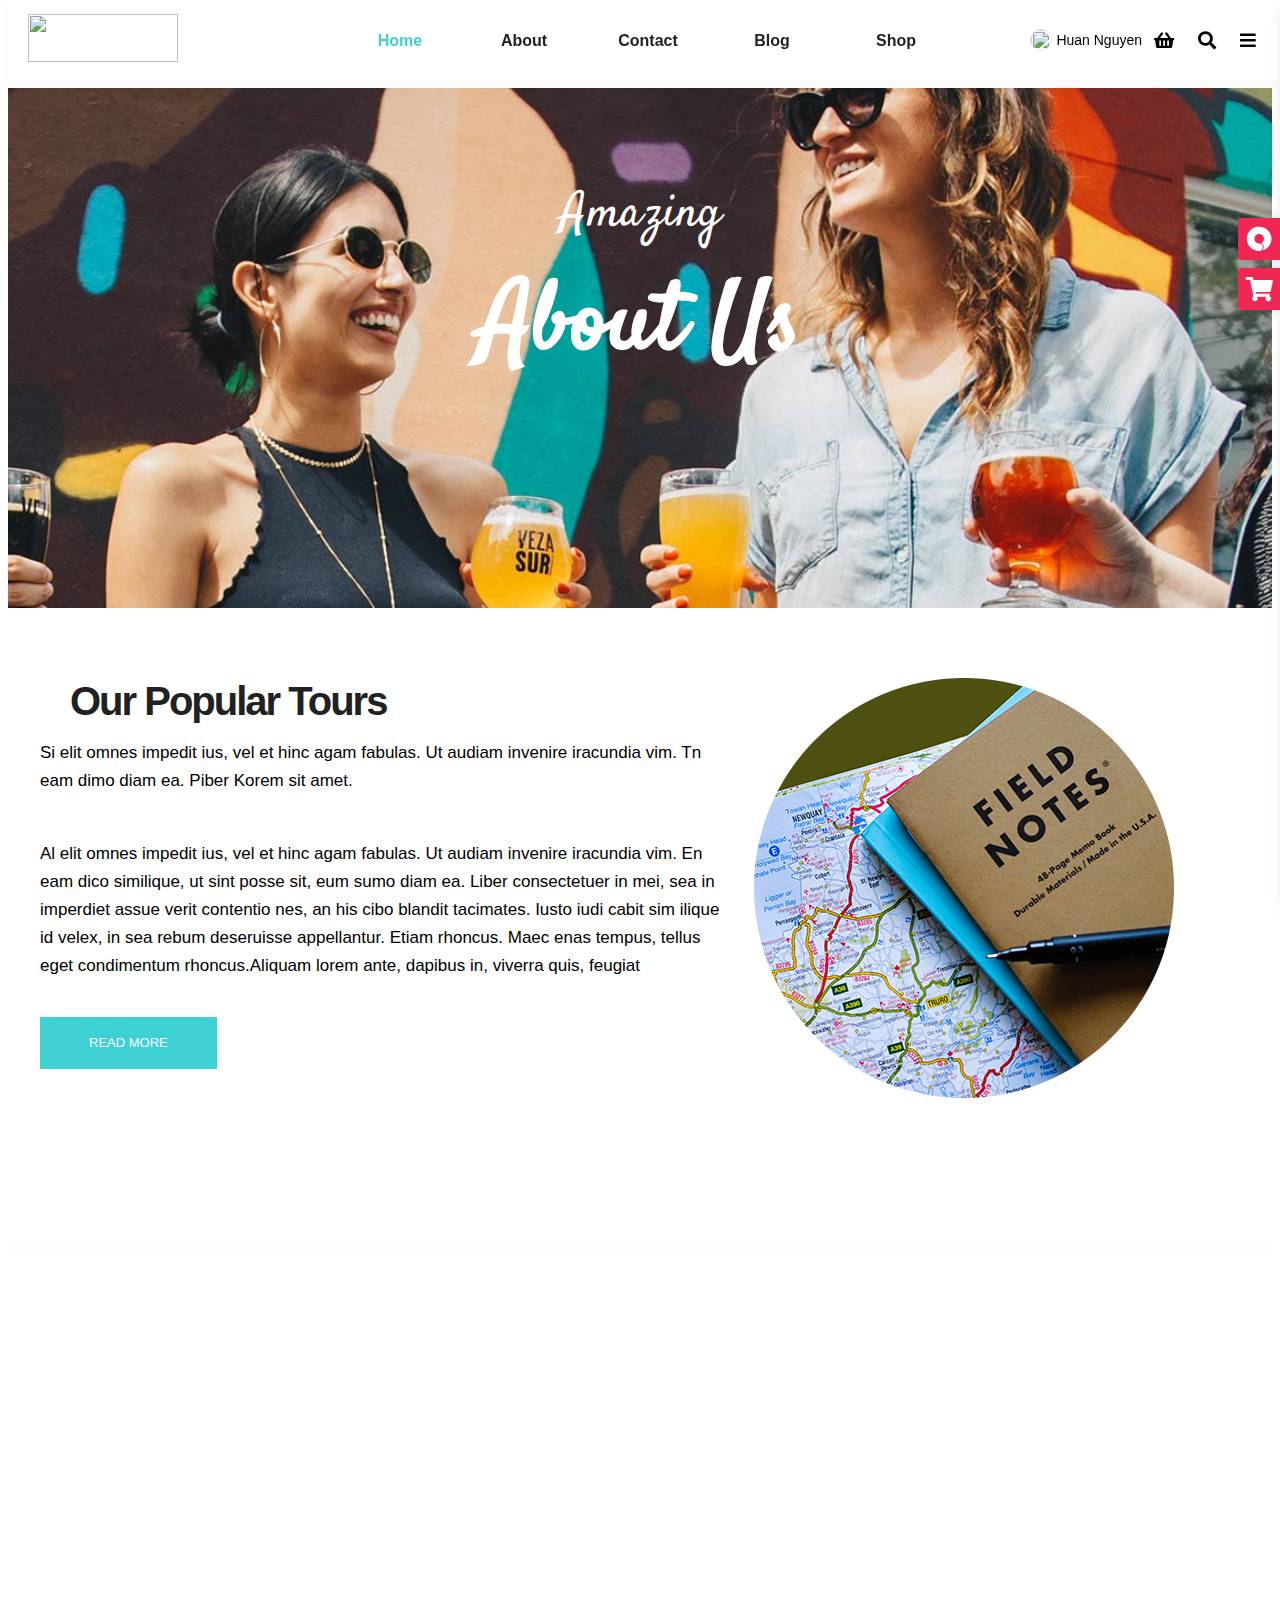
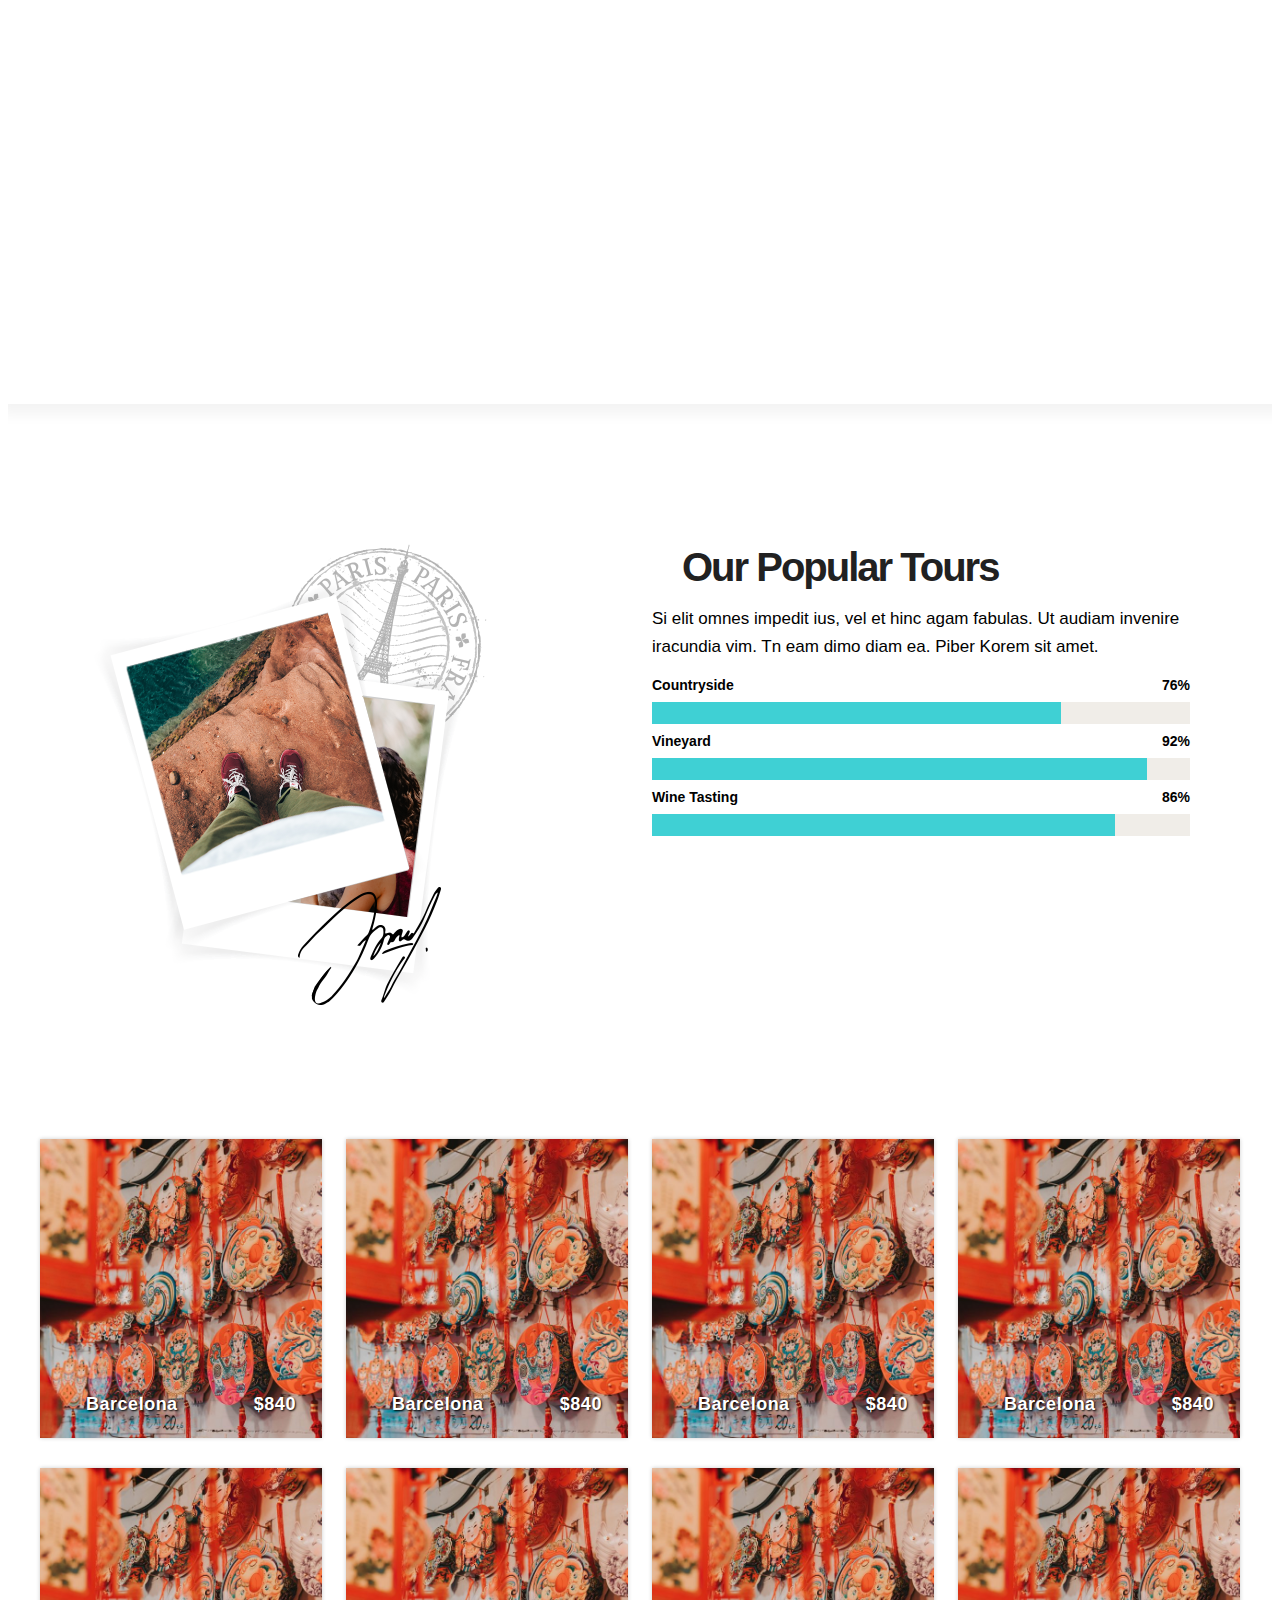
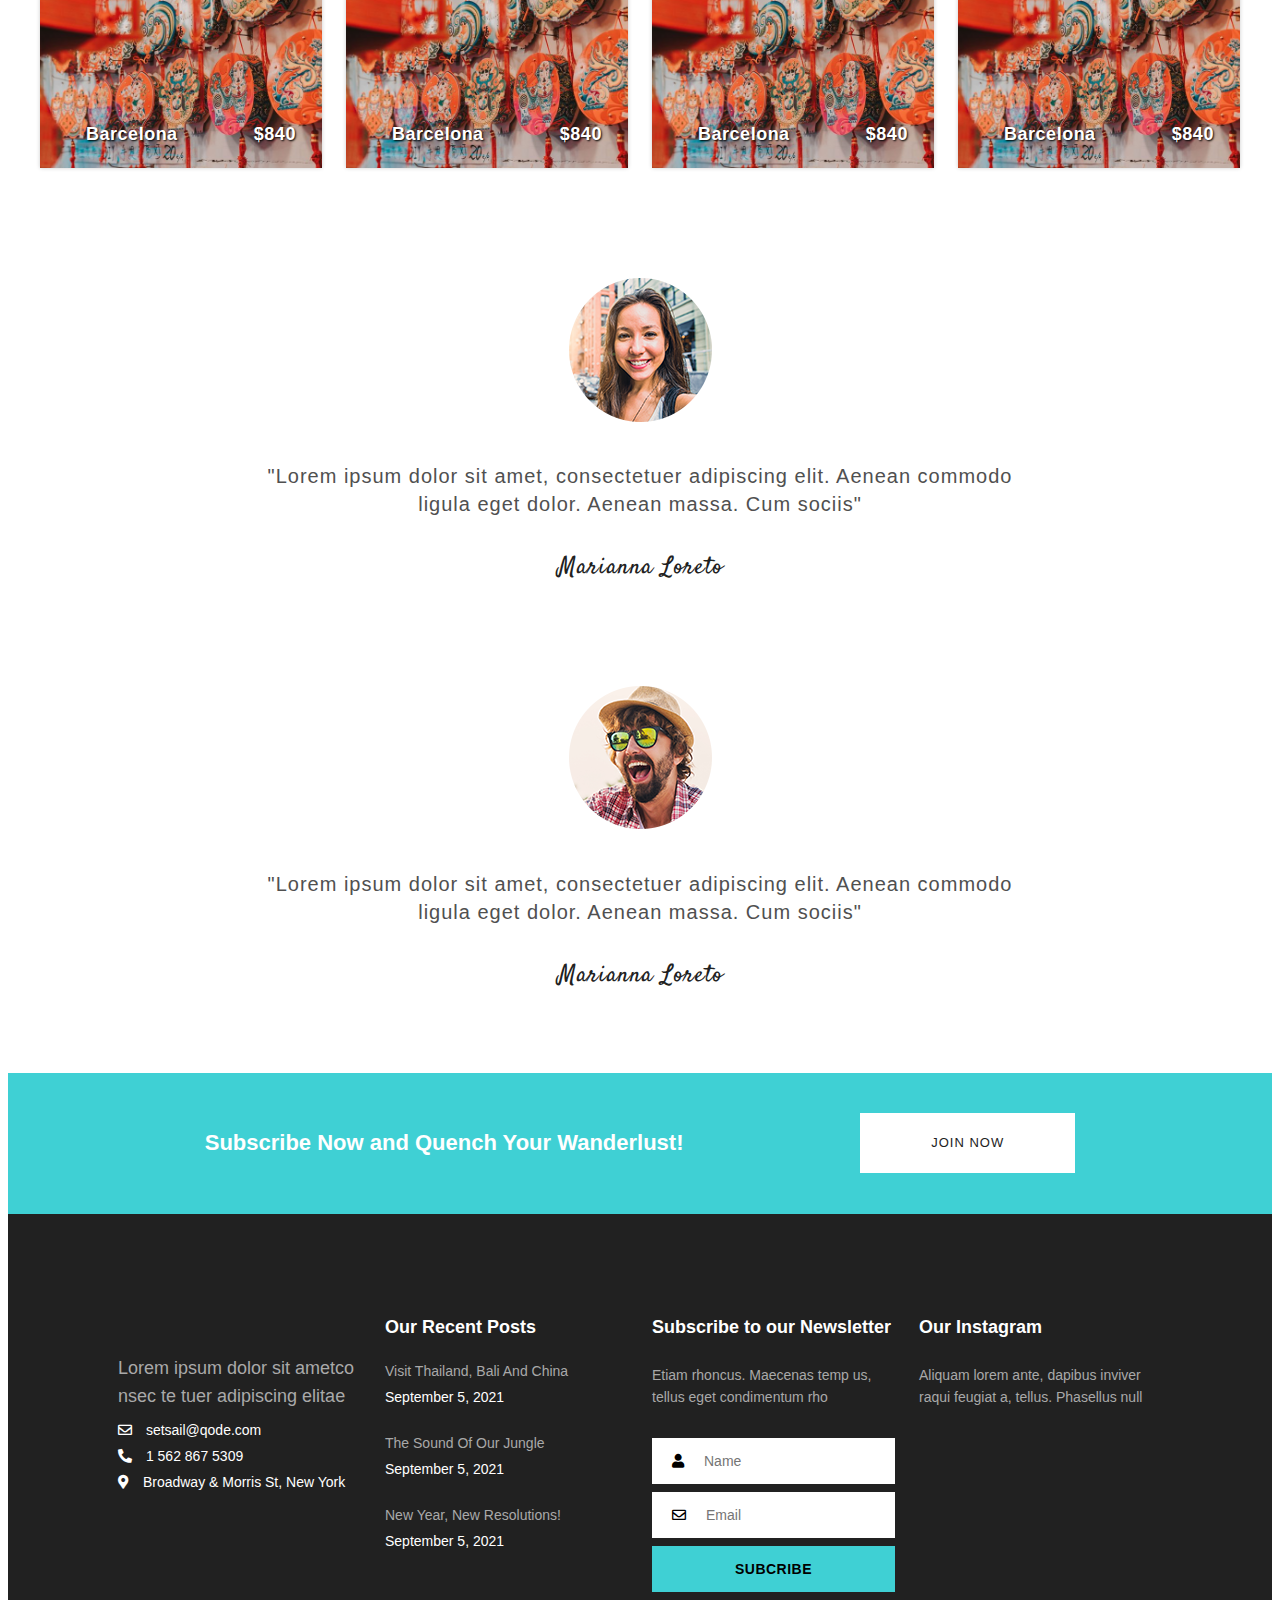
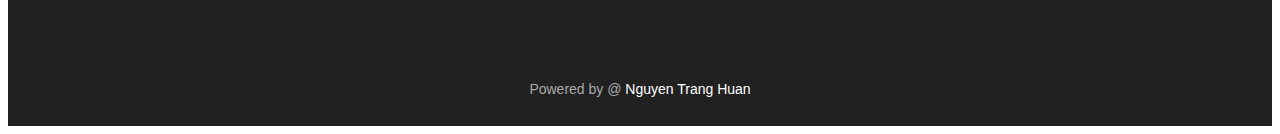
==== commit a41e4f9f: "update" ====
--- a/about.html
+++ b/about.html
@@ -7,8 +7,8 @@
     <!-- <meta name="viewport" content="width=device-width, initial-scale=1.0"> -->
     <link rel="stylesheet" href="https://cdnjs.cloudflare.com/ajax/libs/normalize/8.0.1/normalize.min.css">
     <link rel="stylesheet" href="./assets/css/base.css">
+    <link rel="stylesheet" href="./assets/css/grid.css">
     <link rel="stylesheet" href="./assets/css/main.css">
-    <link rel="stylesheet" href="./assets/css/grid.css">
     <link rel="stylesheet" href="./assets/css/about.css">
     <link rel="stylesheet" href="./assets/css/responsive.css">
     <link rel="stylesheet" href="./assets/font/fontawesome-free-5.15.4-web/css/all.min.css">
@@ -37,7 +37,7 @@
                 <ul class="header__navbar-list">
                     <li class="header__navbar-item">
                         <a href="index.html" class="header__navbar-link">
-                            <span class="header__navbar-text">Home</span>
+                            <span class="header__navbar-text active">Home</span>
 
                             <span class="hide-on-PC">
                                 <i class="nav-mobile-icon  fas fa-angle-right"></i>
@@ -48,7 +48,7 @@
                     </li>
                     <li class="header__navbar-item">
                         <a href="about.html" class="header__navbar-link">
-                            <span class="header__navbar-text active">About</span>
+                            <span class="header__navbar-text ">About</span>
 
                             <span class="hide-on-PC">
                                 <i class="nav-mobile-icon  fas fa-angle-right"></i>
@@ -69,7 +69,7 @@
                     </li>
 
                     <li class="header__navbar-item">
-                        <a href="blog.html" class="header__navbar-link">
+                        <a href="index.html" class="header__navbar-link">
                             <span class="header__navbar-text">Blog</span>
 
                             <span class="hide-on-PC">
@@ -555,7 +555,6 @@
     <script src="https://cdnjs.cloudflare.com/ajax/libs/jquery/3.5.1/jquery.min.js"></script>
     <script src="./assets/thuvien/counter/jquery.waypoints.min.js"></script>
     <script src="./assets/thuvien/counter/counterup.js"></script>
-    <!-- <script src="./assets/thuvien/main.js"></script> -->
     <script type="text/javascript" src="//cdn.jsdelivr.net/npm/slick-carousel@1.8.1/slick/slick.min.js"></script>
     <script>
         $(document).ready(function () {
@@ -572,6 +571,20 @@
             });
         });
     </script>
+    <script>
+        const navMobileBtn = document.querySelector('.js-mobile-btn')
+        const mobileMenu = document.querySelector('.js-mobile-menu')
+        var mobileOverlay = document.querySelector('.mobile-menu-overlay')
+
+        navMobileBtn.onclick = function () {
+            mobileMenu.style.transform = "scaleY(1)";
+            mobileOverlay.style.display = "block";
+        }
+
+        mobileOverlay.onclick = function () {
+            mobileMenu.style.transform = "scaleY(0)";
+            mobileOverlay.style.display = "none";
+        }</script>
 </body>
 
 </html>--- a/assets/css/responsive.css
+++ b/assets/css/responsive.css
@@ -307,6 +307,14 @@
         margin-right: 20px;
     }
 
+    .product_quantity_minus {
+        padding: 0 4px;
+    }
+
+    .input-quantity {
+        padding: 10px 4px;
+    }
+
     /* End Checkout */
 
     /* Begin Contact */
